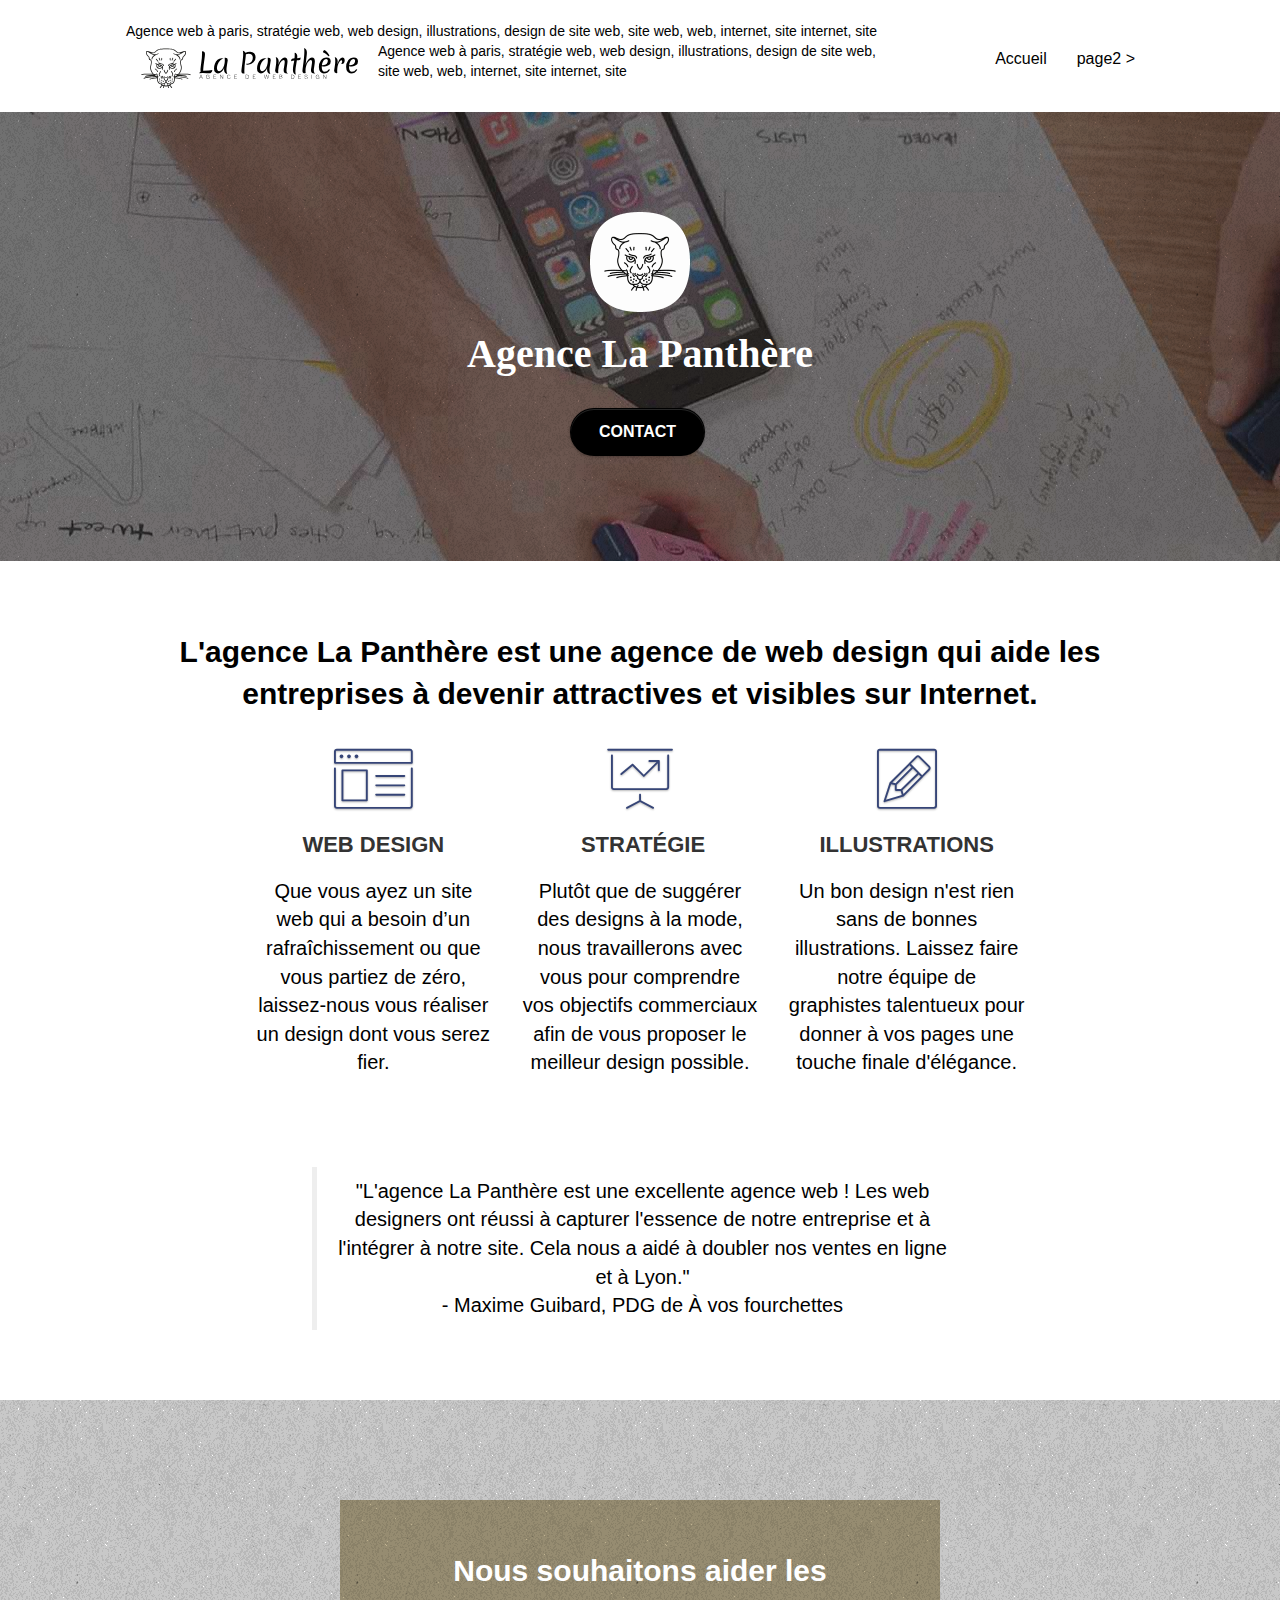
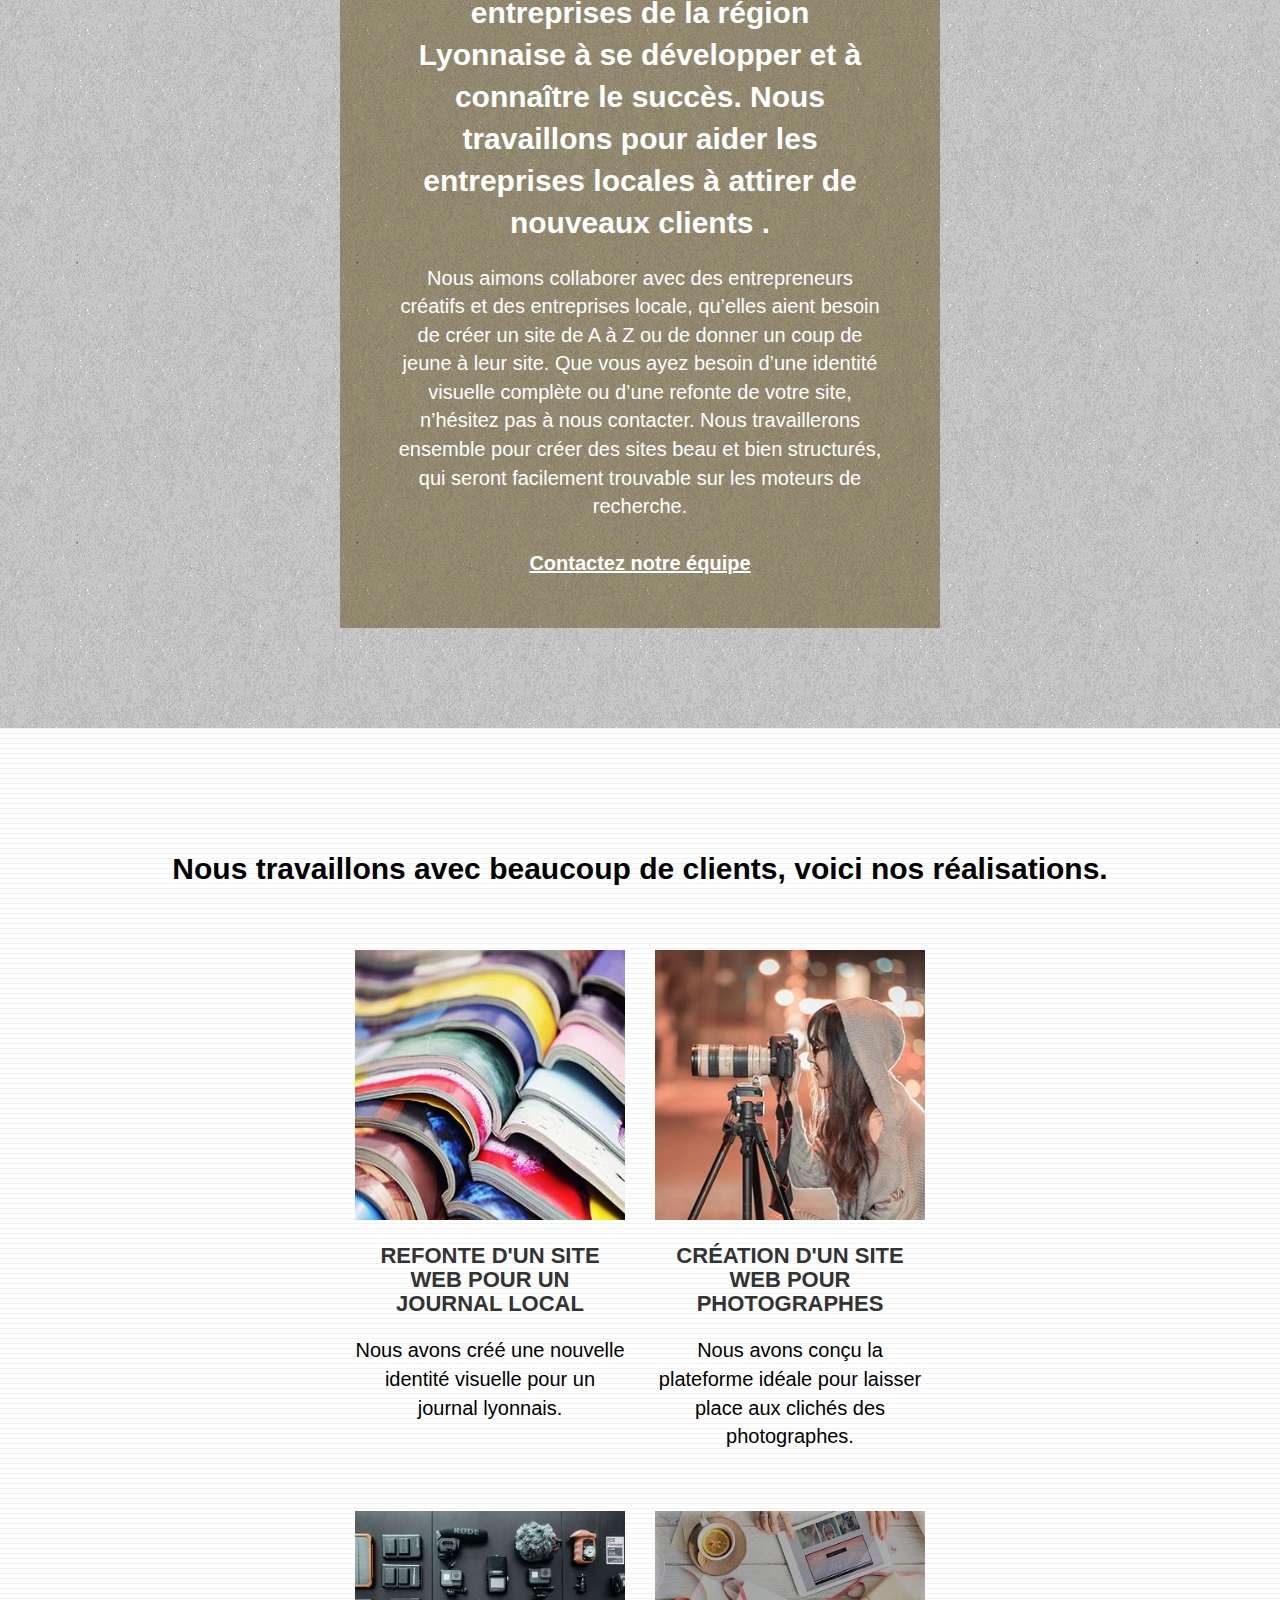
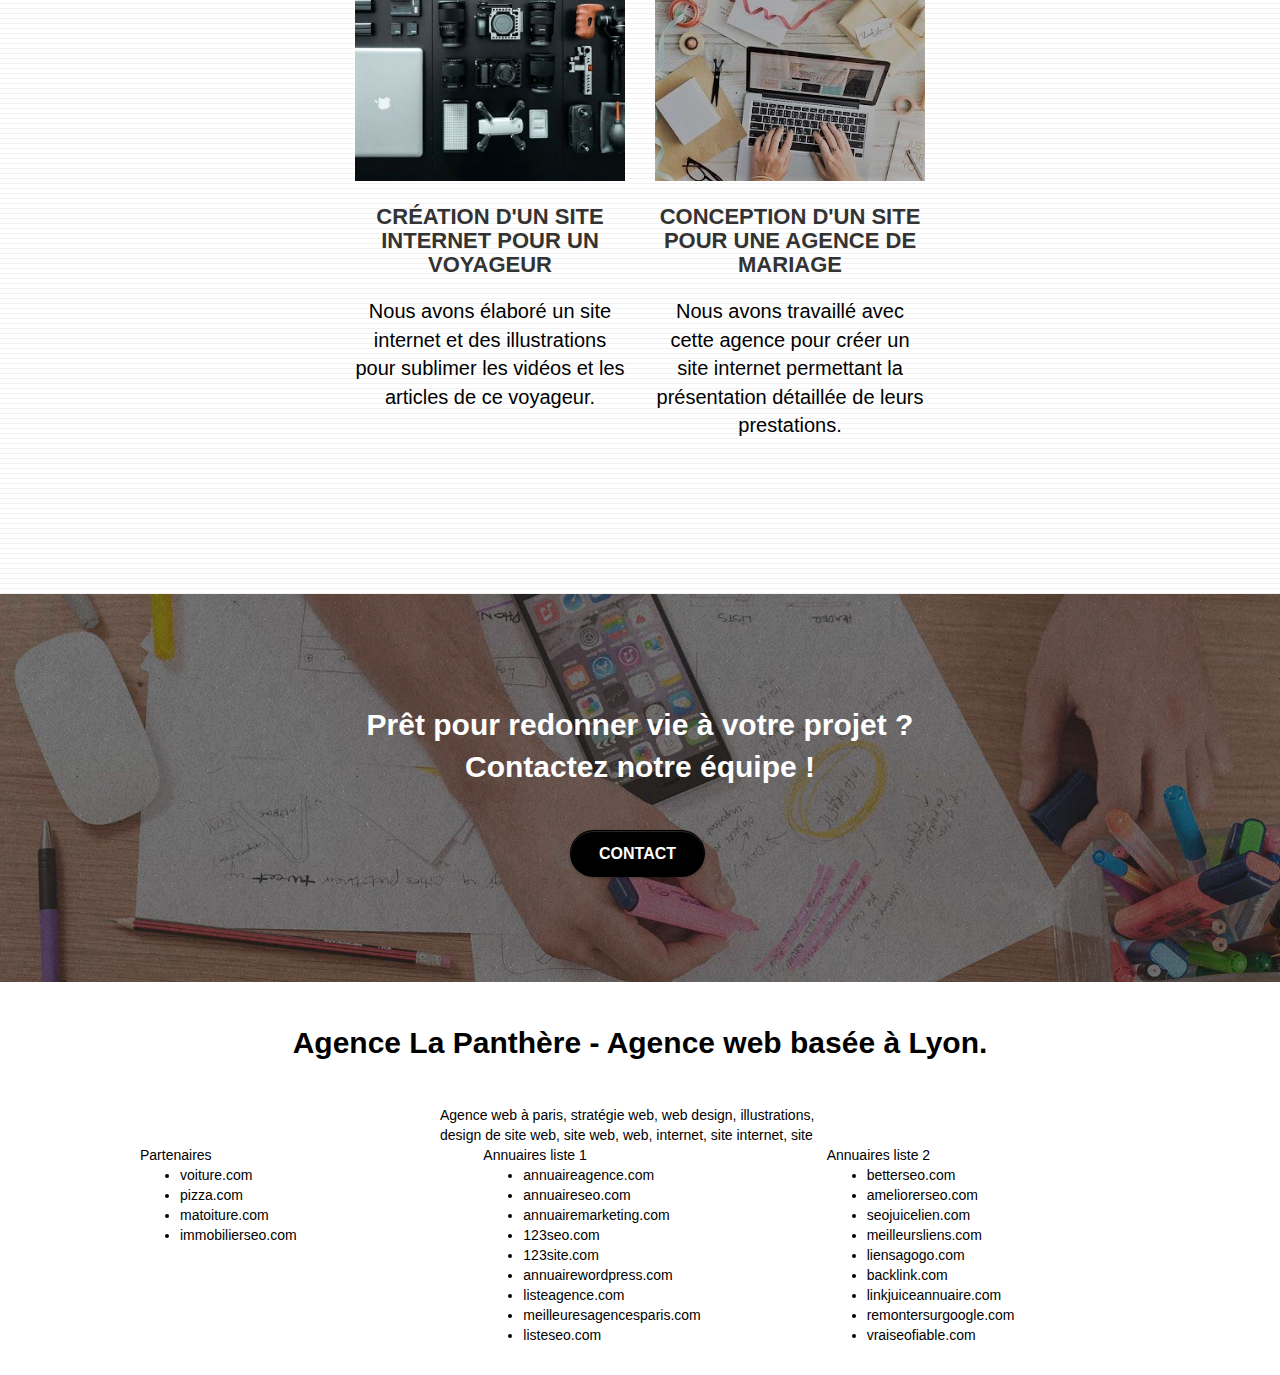
==== index.html @ bc479c97 "Contrast increased." ====
<!doctype html>
<html lang="Default">
<head>
    <meta charset="utf-8">
    <meta name="keywords" content="seo, google, site web, site internet, agence design paris, agence design, agence design,agence design,agence design,agence design,agence design,agence design,agence design,agence design">
    <meta name="description" content="">
    <meta name="viewport" content="width=device-width, initial-scale=1.0, viewport-fit=cover">
    <link rel="shortcut icon" type="image/png" href="favicon.jpg">
    
	<link rel="stylesheet" type="text/css" href="https://cdnjs.cloudflare.com/ajax/libs/twitter-bootstrap/3.3.5/css/bootstrap.min.css">
	<link rel="stylesheet" type="text/css" href="style.css">
	<link rel="stylesheet" type="text/css" href="./css-min/font-awesome-essentials-min.css">
	<link rel="stylesheet" type="text/css" href="./css-min/et-line-essentials-min.css">
    
	<script src="./js-min/jquery-2.1.0-min.js" async></script>
	<script src="https://cdnjs.cloudflare.com/ajax/libs/twitter-bootstrap/3.3.5/js/bootstrap.min.js" async></script>
	<script src="./js-min/blocs-min.js" async></script>
	<script src="./js-min/jquery.touchSwipe-min.js" async></script>
	<script src="./js-min/gmaps-min.js" async></script>

    <title>.</title>

    
<!-- Analytics -->
 
<!-- Analytics END -->
    
</head>
<body>
<!-- Principal conteneur -->
<div class="page-container">
    
<!-- bloc-0 -->
<div class="bloc bgc-white l-bloc " id="bloc-0">
	<div class="container bloc-sm">

		<nav class="navbar row">
			<div class="navbar-header">
				<div class="keywords">Agence web à paris, stratégie web, web design, illustrations, design de site web, site web, web, internet, site internet, site</div>
				<a class="navbar-brand" href="index.html"><img src="img/agence-la-panthere-monochrome.svg" alt="paris web design logo agence web meilleure agence" height="40" /></a>
				<div class="keywords">Agence web à paris, stratégie web, web design, illustrations, design de site web, site web, web, internet, site internet, site</div>
				<button id="nav-toggle" type="button" class="ui-navbar-toggle navbar-toggle" data-toggle="collapse" data-target=".navbar-1">
					<span class="sr-only">Toggle navigation</span><span class="icon-bar"></span><span class="icon-bar"></span><span class="icon-bar"></span>
				</button>
			</div>
			<div class="collapse navbar-collapse navbar-1 special-dropdown-nav">
				<ul class="site-navigation nav navbar-nav">
					<li>
						<a href="index.html">Accueil</a>
					</li>
					<li>
					</li>
					<li>
						<a href="page2.html">page2 &gt;</a>
					</li>
				</ul>
			</div>
		</nav>
	</div>
</div>
<!-- bloc-0 END -->

<!-- bloc-1-presentation -->
<div class="bloc bgc-dark-slate-blue bg-banniere d-bloc bg-t-edge bloc-bg-texture texture-paper b-parallax" id="bloc-1-hero">
	<div class="container bloc-lg">
		<div class="row tight-width-whitespace">
			<div class="col-sm-12">
				<img src="img/logo.png" class="center-block image-resize-mode" width="100" alt="Agence La Panthère, agence web paris, création logo paris" />
				<h1 id="page-title" class="text-center tc-white ">
					Agence La Panthère
				</h1>
				<div class="text-center">
					<a href="page2.html" class="btn btn-lg btn-clean btn-rd cta-hero btn-atomic-tangerine" id="cta-hero">Contact</a>
				</div>
			</div>
		</div>
	</div>
</div>
<!-- bloc-1-presentation END -->

<!-- bloc-2-services -->
<div class="bloc bgc-white l-bloc" id="bloc-2-services">
	<div class="container bloc-md">
		<div class="row">
			<div class="col-sm-12 text-center">
				<h2>L'agence La Panthère est une agence de web design qui aide les entreprises à devenir attractives et visibles sur Internet.</h2>
			</div>
		</div>
		<div class="row voffset-lg med-width-whitespace">
			<div class="col-sm-4">
				<div class="text-center">
					<span class="et-icon-browser sm-shadow icon-dark-slate-blue icons icon-lg"></span>
				</div>
				<h3 class="mg-md text-center">
					Web design
				</h3>
				<p class="text-center ">
					Que vous ayez un site web qui a besoin d&rsquo;un rafraîchissement ou que vous partiez de zéro, laissez-nous vous réaliser un design dont vous serez fier.
				</p>
			</div>
			<div class="col-sm-4">
				<div class="text-center">
					<span class="et-icon-presentation sm-shadow icon-dark-slate-blue icons icon-lg"></span>
				</div>
				<h3 class="mg-md text-center">
					&nbsp;Stratégie
				</h3>
				<p class="text-center ">
					Plutôt que de suggérer des designs à la mode, nous travaillerons avec vous pour comprendre vos objectifs commerciaux afin de vous proposer le meilleur design possible.<br>
				</p>
			</div>
			<div class="col-sm-4">
				<div class="text-center">
					<span class="et-icon-edit sm-shadow icon-dark-slate-blue icons icon-lg"></span>
				</div>
				<h3 class="mg-md text-center">
					Illustrations
				</h3>
				<p class="text-center ">
					Un bon design n'est rien sans de bonnes illustrations. Laissez faire notre équipe de graphistes talentueux pour donner à vos pages une touche finale d'élégance.
				</p>
			</div>
		</div>
		<div class="row voffset-lg voffset">
			<div class="col-xs-12 col-md-8 col-md-offset-2 text-center">
				<blockquote>"L'agence La Panthère est une excellente agence web ! Les web designers ont réussi à capturer l'essence de notre entreprise et à l'intégrer à notre site. Cela nous a aidé à doubler nos ventes en ligne et à Lyon."<br>
					- Maxime Guibard, PDG de À vos fourchettes
					</blockquote>
			</div>
		</div>
	</div>
</div>
<!-- bloc-2-services END -->

<!-- bloc-3-what-i-do -->
<div class="bloc tc-white bgc-atomic-tangerine bg-presentation d-bloc bloc-bg-texture texture-paper b-parallax" id="bloc-3-what-i-do">
	<div class="container bloc-lg">
		<div class="row tight-width-whitespace black-background">
			<div class="col-sm-12">
				<h2 class="mg-md text-center tc-white">
					Nous souhaitons aider les entreprises de la région Lyonnaise à se développer et à connaître le succès. Nous travaillons pour aider les entreprises locales à attirer de nouveaux clients .<br>
				</h2>
				<p class="text-center white">
					Nous aimons collaborer avec des entrepreneurs créatifs et des entreprises locale, qu’elles aient besoin de créer un site de A à Z ou de donner un coup de jeune à leur site. Que vous ayez besoin d’une identité visuelle complète ou d’une refonte de votre site, n’hésitez pas à nous contacter. Nous travaillerons ensemble pour créer des sites beau et bien structurés, qui seront facilement trouvable sur les moteurs de recherche. <br><br><a class="ltc-white bold-link" href="page2.html">Contactez notre équipe</a><br>
				</p>
			</div>
		</div>
	</div>
</div>
<!-- bloc-3-what-i-do END -->

<!-- bloc-4-portfolio -->
<div class="bloc bgc-white bg-lines-h2-bg bg-repeat l-bloc" id="bloc-4-portfolio">
	<div class="container bloc-lg">
		<div class="row">
			<div class="col-sm-12 text-center">
				<h2>Nous travaillons avec beaucoup de clients, voici nos réalisations.</h2>
			</div>
		</div>
		<div class="row tight-width-whitespace portfolio-row">
			<div class="col-sm-6">
				<a href="#" data-lightbox="img/1.jpg" data-gallery-id="gallery-1" data-caption="Refonte d'un site web pour un journal local" data-frame="snapshot-lb"><img src="img/1.jpg" alt="paris web design logo agence web meilleure agence et refonte site web journal" class="img-responsive portfolio-thumb" /></a>
				<h3 class="mg-md text-center">
					Refonte d'un site web pour un journal local
				</h3>
				<p class="text-center">
					Nous avons créé une nouvelle identité visuelle pour un journal lyonnais.
				</p>
			</div>
			<div class="col-sm-6">
				<a href="#" data-lightbox="img/2.jpg" data-gallery-id="gallery-1" data-caption="Création d'un site web pour photographes" data-frame="snapshot-lb"><img src="img/2.jpg" class="img-responsive portfolio-thumb" alt="paris web design logo agence web meilleure agence, Création d'un site web pour photographes" /></a>
				<h3 class="mg-md text-center">
					Création d'un site web pour photographes
				</h3>
				<p class="text-center">
					Nous avons conçu la plateforme idéale pour laisser place aux clichés des photographes.
				</p>
			</div>
		</div>
		<div class="row tight-width-whitespace portfolio-row">
			<div class="col-sm-6">
				<a href="#" data-lightbox="img/3.jpg" data-gallery-id="gallery-1" data-caption="Création d'un site internet pour un voyageur" data-frame="snapshot-lb"><img src="img/3.jpg" class="img-responsive portfolio-thumb" alt="paris web design logo agence web meilleure agence, Création d'un site web pour voyageur"/></a>
				<h3 class="mg-md text-center">
					Création d'un site internet pour un voyageur
				</h3>
				<p class="text-center">
					Nous avons élaboré un site internet et des illustrations pour sublimer les vidéos et les articles de ce voyageur.
				</p>
			</div>
			<div class="col-sm-6">
				<a href="#" data-lightbox="img/4.jpg" data-gallery-id="gallery-1" data-caption="Conception d'un site pour une agence de mariage" data-frame="snapshot-lb"><img src="img/4.jpg" class="img-responsive portfolio-thumb" alt="paris web design logo agence web meilleure agence, Création d'un site web pour agence de mariage" /></a>
				<h3 class="mg-md text-center">
					Conception d'un site pour une agence de mariage
				</h3>
				<p class="text-center">
					Nous avons travaillé avec cette agence pour créer un site internet permettant la présentation détaillée de leurs prestations.
				</p>
			</div>
		</div>
	</div>
</div>
<!-- bloc-4-portfolio END -->

<!-- bloc-5-cta -->
<div class="bloc bgc-dark-slate-blue bg-banniere d-bloc bloc-bg-texture texture-paper" id="bloc-5-cta">
	<div class="container bloc-lg">
		<div class="row">
			<h2 id="bloc-5-title" class="mg-md text-center tc-white">
				Prêt pour redonner vie à votre projet ?<br>Contactez notre équipe !
			</h2>
			<div class="col-sm-12 text-center">
				<a href="page2.html" class="btn btn-atomic-tangerine btn-clean btn-rd btn-lg cta-hero">Contact</a>
			</div>
		</div>
	</div>
</div>
<!-- bloc-5-cta END -->

<!-- Footer - bloc-8 -->
<div class="bloc bgc-atomic-tangerine d-bloc" id="bloc-8">
	<div class="container bloc-sm">
		<div class="row">
			<div class="col-sm-12">
				<h2 id="footer-title" class="text-center">
					Agence La Panthère - Agence web basée à Lyon.<br>
				</h2>
				<div class="row row-no-gutters social">
					<div class="col-sm-3">
						<div class="text-center">
							<a class="social" href="index.html"><span class="fa fa-twitter icon-md"></span></a>
						</div>
					</div>
					<div class="col-sm-3">
						<div class="text-center">
							<a class="social" href="index.html"><span class="fa fa-facebook icon-md"></span></a>
						</div>
					</div>
					<div class="col-sm-3">
						<div class="text-center">
							<a class="social" href="index.html"><span class="fa fa-dribbble icon-md"></span></a>
						</div>
					</div>
					<div class="col-sm-3">
						<div class="text-center">
							<a class="social" href="index.html"><span class="fa fa-instagram icon-md"></span></a>
						</div>
					</div>
					<div class="keywords">Agence web à paris, stratégie web, web design, illustrations, design de site web, site web, web, internet, site internet, site</div>
				</div>
				<div class="row">
					<div class="col-sm-4">
						Partenaires
							<ul>
								<li><a href="voiture.com">voiture.com</a></li>
								<li><a href="pizza.com">pizza.com</a></li>
								<li><a href="matoiture.com">matoiture.com</a></li>
								<li><a href="immobilierseo.com">immobilierseo.com</a></li>
							</ul>		
					</div>
					<div class="col-sm-4">
						Annuaires liste 1
						<ul>
							<li><a href="annuaireagence.com">annuaireagence.com</a></li>
							<li><a href="annuaireseo.com">annuaireseo.com</a></li>
							<li><a href="annuairemarketing.com">annuairemarketing.com</a></li>
							<li><a href="123seoture.com">123seo.com</a></li>
							<li><a href="123site.com">123site.com</a></li>
							<li><a href="annuairewordpress.com">annuairewordpress.com</a></li>
							<li><a href="listeagence.com">listeagence.com</a></li>
							<li><a href="meilleuresagencesparis.com">meilleuresagencesparis.com</a></li>
							<li><a href="listeseo.com">listeseo.com</a></li>
						</ul>
					</div>
					<div class="col-sm-4">
						Annuaires liste 2
						<ul>
							<li><a href="betterseo.com">betterseo.com</a></li>
							<li><a href="ameliorerseo.com">ameliorerseo.com</a></li>
							<li><a href="seojuicelien.com">seojuicelien.com</a></li>
							<li><a href="meilleursliens.com">meilleursliens.com</a></li>
							<li><a href="liensagogo.com">liensagogo.com</a></li>
							<li><a href="backlink.com">backlink.com</a></li>
							<li><a href="linkjuiceannuaire.com">linkjuiceannuaire.com</a></li>
							<li><a href="remontersurgoogle.com">remontersurgoogle.com</a></li>
							<li><a href="vraiseofiable.com">vraiseofiable.com</a></li>
						</ul>
					</div>
				</div>
			</div>
		</div>
	</div>
</div>
<!-- Footer - bloc-8 END -->

</div>
<!-- Principal conteneur END -->
    

</body>
</html>
---- style.css ----
body {
    margin: 0;
    padding: 0;
    background: #FFF;
    overflow-x: hidden;
    -webkit-font-smoothing: antialiased;
    -moz-osx-font-smoothing: grayscale;
}

a,
button {
    transition: all .3s ease-in-out;
    outline: none!important;
}

a:hover {
    text-decoration: none;
    cursor: pointer;
}

blockquote{
    font-size: 20px!important;
    color: black;
}

#bloc-5-title{
    position: relative;
}

#footer-title{
    color: black;
}

#page-loading-blocs-notifaction {
    position: fixed;
    top: 0;
    bottom: 0;
    width: 100%;
    z-index: 100000;
    background: #FFFFFF url("img/pageload-spinner.gif") no-repeat center center;
}

.bloc {
    width: 100%;
    clear: both;
    background: 50% 50% no-repeat;
    padding: 0 50px;
    -webkit-background-size: cover;
    -moz-background-size: cover;
    -o-background-size: cover;
    background-size: cover;
    position: relative;
}

.bloc .container {
    padding-left: 0;
    padding-right: 0;
}

.bloc-lg {
    padding: 100px 50px;
}

.bloc-md {
    padding: 50px;
}

.bloc-sm {
    padding: 20px 50px;
}

.bg-center,
.bg-l-edge,
.bg-r-edge,
.bg-t-edge,
.bg-b-edge,
.bg-tl-edge,
.bg-bl-edge,
.bg-tr-edge,
.bg-br-edge,
.bg-repeat {
    -webkit-background-size: auto!important;
    -moz-background-size: auto!important;
    -o-background-size: auto!important;
    background-size: auto!important;
}

.bg-repeat {
    background: repeat;
}

.bg-t-edge {
    background: top no-repeat;
}

.bloc-bg-texture::before {
    content: "";
    background-size: 2px 2px;
    position: absolute;
    top: 0;
    bottom: 0;
    left: 0;
    right: 0;
}

.texture-paper::before {
    background: url("img/texture-paper.png");
    background-size: 280px 280px;
}

.b-parallax {
    background-attachment: fixed;
}

.d-bloc {
    color: black;
}

.d-bloc button:hover {
    color: rgba(255, 255, 255, .9);
}

.d-bloc .icon-round,
.d-bloc .icon-square,
.d-bloc .icon-rounded,
.d-bloc .icon-semi-rounded-a,
.d-bloc .icon-semi-rounded-b {
    border-color: rgba(255, 255, 255, .9);
}

.d-bloc .divider-h span {
    border-color: rgba(255, 255, 255, .2);
}

.d-bloc .a-btn,
.d-bloc .navbar a,
.d-bloc .navbar-brand,
.d-bloc a .icon-sm,
.d-bloc a .icon-md,
.d-bloc a .icon-lg,
.d-bloc a .icon-xl,
.d-bloc h1 a,
.d-bloc h2 a,
.d-bloc h3 a,
.d-bloc h4 a,
.d-bloc h5 a,
.d-bloc h6 a,
.d-bloc p a {
    color: rgba(255, 255, 255, .6);
}

.d-bloc .a-btn:hover,
.d-bloc .navbar a:hover,
.d-bloc .navbar-brand:hover,
.d-bloc a:hover .icon-sm,
.d-bloc a:hover .icon-md,
.d-bloc a:hover .icon-lg,
.d-bloc a:hover .icon-xl,
.d-bloc h1 a:hover,
.d-bloc h2 a:hover,
.d-bloc h3 a:hover,
.d-bloc h4 a:hover,
.d-bloc h5 a:hover,
.d-bloc h6 a:hover,
.d-bloc p a:hover {
    color: rgba(255, 255, 255, 1);
}

.d-bloc .navbar-toggle .icon-bar {
    background: rgba(255, 255, 255, 1);
}

.d-bloc .btn-wire,
.d-bloc .btn-wire:hover {
    color: rgba(255, 255, 255, 1);
    border-color: rgba(255, 255, 255, 1);
}

.d-bloc .panel {
    color: rgba(0, 0, 0, .5);
}

.d-bloc .panel button:hover {
    color: rgba(0, 0, 0, .7);
}

.d-bloc .panel icon {
    border-color: rgba(0, 0, 0, .7);
}

.d-bloc .panel .divider-h span {
    border-color: rgba(0, 0, 0, .1);
}

.d-bloc .panel .a-btn {
    color: rgba(0, 0, 0, .6);
}

.d-bloc .panel .a-btn:hover {
    color: rgba(0, 0, 0, 1);
}

.d-bloc .panel .btn-wire,
.d-bloc .panel .btn-wire:hover {
    color: rgba(0, 0, 0, .7);
    border-color: rgba(0, 0, 0, .3);
}

.d-bloc .panel,
.l-bloc {
    color: black;
}

.d-bloc .panel button:hover,
.l-bloc button:hover {
    color: rgba(0, 0, 0, .7);
}

.l-bloc .icon-round,
.l-bloc .icon-square,
.l-bloc .icon-rounded,
.l-bloc .icon-semi-rounded-a,
.l-bloc .icon-semi-rounded-b {
    border-color: rgba(0, 0, 0, .7);
}

.d-bloc .panel .divider-h span,
.l-bloc .divider-h span {
    border-color: rgba(0, 0, 0, .1);
}

.d-bloc .panel .a-btn,
.l-bloc .a-btn,
.l-bloc .navbar a,
.l-bloc .navbar-brand,
.l-bloc a .icon-sm,
.l-bloc a .icon-md,
.l-bloc a .icon-lg,
.l-bloc a .icon-xl,
.l-bloc h1 a,
.l-bloc h2 a,
.l-bloc h3 a,
.l-bloc h4 a,
.l-bloc h5 a,
.l-bloc h6 a,
.l-bloc p a {
    color: rgba(0, 0, 0, .6);
}

.d-bloc .panel .a-btn:hover,
.l-bloc .a-btn:hover,
.l-bloc .navbar a:hover,
.l-bloc .navbar-brand:hover,
.l-bloc a:hover .icon-sm,
.l-bloc a:hover .icon-md,
.l-bloc a:hover .icon-lg,
.l-bloc a:hover .icon-xl,
.l-bloc h1 a:hover,
.l-bloc h2 a:hover,
.l-bloc h3 a:hover,
.l-bloc h4 a:hover,
.l-bloc h5 a:hover,
.l-bloc h6 a:hover,
.l-bloc p a:hover {
    color: rgba(0, 0, 0, 1);
}

.l-bloc .navbar-toggle .icon-bar {
    color: rgba(0, 0, 0, .6);
}

.d-bloc .panel .btn-wire,
.d-bloc .panel .btn-wire:hover,
.l-bloc .btn-wire,
.l-bloc .btn-wire:hover {
    color: rgba(0, 0, 0, .7);
    border-color: rgba(0, 0, 0, .3);
}

.voffset {
    margin-top: 30px;
}

.voffset-lg {
    margin-top: 80px;
}

.row-no-gutters {
    margin-right: 0;
    margin-left: 0;
}

.row.row-no-gutters > [class^="col-"],
.row.row-no-gutters > [class*=" col-"] {
    padding-right: 0;
    padding-left: 0;
}

.navbar {
    margin-bottom: 0;
    z-index: 1;
}

.navbar-brand {
    height: auto;
    padding: 3px 15px;
    font-size: 25px;
    font-weight: normal;
    font-weight: 600;
    line-height: 44px;
}

.navbar-brand img {
    max-height: 200px;
    margin: 0 5px 0 0;
    display: inline;
}

.navbar-brand img[src$=svg] {
    min-width: 100px;
}

.nav-center .navbar-brand img {
    margin: 0;
}

.navbar .nav {
    padding-top: 2px;
    margin-right: -16px;
    float: right;
    z-index: 1;
}

.nav > li {
    float: left;
    margin-top: 4px;
    font-size: 16px;
}

.navbar-nav .open .dropdown-menu > li > a {
    text-align: inherit;
}

.nav > li a:hover,
.nav > li a:focus {
    background: transparent;
}

.navbar-toggle {
    margin: 10px 10px 0 0;
    border: 0px;
}

.navbar-toggle:hover {
    background: transparent!important;
}

.navbar-toggle .icon-bar {
    background-color: rgba(0, 0, 0, .5);
    width: 26px;
}

.nav-invert .navbar .nav {
    float: left;
}

.nav-invert .navbar-header,
.nav-invert .navbar-brand {
    float: right;
    position: relative;
    z-index: 2;
}

@media (min-width: 768px) {
    .site-navigation {
        position: absolute;
        top: 50%;
        right: 20px;
        transform: translate(0, -50%);
        -webkit-transform: translateY(-50%);
    }
    .nav > li .dropdown-menu a,
    .nav > li .dropdown-menu a:hover {
        color: #484848;
    }
    .nav-invert .site-navigation {
        left: 0;
        right: 0;
    }
    .nav-center {
        text-align: center;
    }
    .nav-center .navbar-header {
        width: 100%;
    }
    .nav-center .navbar-header,
    .nav-center .navbar-brand,
    .nav-center .nav > li {
        float: none;
        display: inline-block;
    }
    .nav-center .site-navigation {
        position: relative;
        width: 100%;
        right: 0;
        margin-right: 0px;
        margin-top: 20px;
    }
    .nav-center.mini-nav .navbar-toggle {
        float: none;
        margin: 10px auto 0;
    }
}

.nav > li > .dropdown a {
    background: none!important;
    display: block;
    padding: 14px 15px;
}

nav .caret {
    margin: 0 5px;
}

.dropdown-menu .dropdown-menu {
    top: -8px;
    left: 100%;
}

.dropdown-menu .dropmenu-flow-right {
    top: 100%;
    left: 0;
    margin-left: -1px;
    border-top-left-radius: 0;
    border-top-right-radius: 0;
}

.dropdown-menu .dropdown span {
    border: 4px solid black;
    border-top-color: transparent;
    border-right-color: transparent;
    border-bottom-color: transparent;
    margin: 6px -5px 0 0!important;
    float: right;
}

.mg-md {
    margin-top: 10px;
    margin-bottom: 20px;
}

.mg-lg {
    margin-top: 10px;
    margin-bottom: 40px;
}

.btn {
    margin: 0 5px 5px 0;
}

.btn.pull-right {
    margin: 0 0 5px 5px;
}

.btn-d,
.btn-d:hover,
.btn-d:focus {
    color: #FFF;
    background: rgba(0, 0, 0, .3);
}

button {
    outline: none!important;
}

.btn-rd {
    border-radius: 40px;
}

.btn-clean {
    border: 1px solid rgba(0, 0, 0, .08);
    border-bottom-color: rgba(0, 0, 0, .1);
    text-shadow: 0 1px 0 rgba(0, 0, 1, .1);
    box-shadow: 0 1px 3px rgba(0, 0, 1, .25), inset 0 1px 0 0 rgba(255, 255, 255, .15);
}

.icon-md {
    font-size: 30px!important;
}

.icon-lg {
    font-size: 60px!important;
}

.sm-shadow {
    text-shadow: 0 1px 2px rgba(0, 0, 0, .3);
}

.panel-sq,
.panel-sq .panel-heading,
.panel-sq .panel-footer {
    border-radius: 0;
}

.panel-rd {
    border-radius: 30px;
}

.panel-rd .panel-heading {
    border-radius: 29px 29px 0 0;
}

.panel-rd .panel-footer {
    border-radius: 0 0 29px 29px;
}

.form-control {
    border-color: rgba(0, 0, 0, .1);
    box-shadow: none;
}

.scrollToTop {
    width: 40px;
    height: 40px;
    position: fixed;
    bottom: 20px;
    right: 20px;
    opacity: 0;
    z-index: 500;
    transition: all .3s ease-in-out;
}

.scrollToTop span {
    margin-top: 6px;
}

.showScrollTop {
    font-size: 14px;
    opacity: 1;
}

a[data-lightbox] {
    position: relative;
    display: block;
    text-align: center;
}

a[data-lightbox]:hover::before {
    content: "+";
    font-family: "HelveticaNeue-Light", "Helvetica Neue Light", "Helvetica Neue", Helvetica, Arial;
    font-size: 32px;
    width: 50px;
    height: 50px;
    margin-left: -25px;
    border-radius: 50%;
    background: rgba(0, 0, 0, .6);
    color: #FFF;
    font-weight: 100;
    z-index: 1;
    position: absolute;
    top: 50%;
    transform: translateY(-50%);
    -webkit-transform: translateY(-50%);
}

a[data-lightbox]:hover img {
    opacity: 0.6;
    -webkit-animation-fill-mode: none;
    animation-fill-mode: none;
}

#lightbox-modal {
    display: flex;
    align-items: center;
}

#lightbox-modal .modal-dialog {
    width: 90%;
    max-width: 900px;
    margin: 0 auto 0;
}

#lightbox-modal .modal-dialog img {
    max-height: 90vh;
    margin: 0 auto;
}

.lightbox-caption {
    padding: 20px;
    color: #FFF;
    background: rgba(0, 0, 0, .5);
    position: absolute;
    left: 15px;
    right: 15px;
    bottom: 5px;
}

.close-lightbox {
    color: #FFF;
    font-size: 30px;
    position: absolute;
    top: 20px;
    right: 20px;
    z-index: 20;
    background: rgba(0, 0, 0, .5);
    border: none;
    line-height: 30px;
    padding: 0 9px 5px;
    opacity: 0.3;
}

.close-lightbox:hover,
.next-lightbox:hover,
.prev-lightbox:hover {
    opacity: 1.0;
    color: #FFF;
}

.next-lightbox,
.prev-lightbox {
    font-size: 20px;
    color: rgba(255, 255, 255, .9);
    background: rgba(0, 0, 0, .5);
    transition: all .2s ease-in-out;
    position: absolute;
    top: 45%;
    z-index: 1;
    opacity: 0.4;
}

.next-lightbox {
    padding: 6px 8px 1px 13px;
    right: 25px;
}

.prev-lightbox {
    padding: 6px 13px 1px 10px;
    left: 25px;
}

.snapshot-lb .modal-body {
    padding-bottom: 45px;
}

.snapshot-lb .lightbox-caption {
    padding: 0;
    color: rgba(0, 0, 0, .5);
    background: none;
}


h2,
h3,
h4,
h5,
h6,
p,
label,
.btn,
a {
    font-family: "helvetica";
    font-weight: 400;
    color: black!important;
}

.container {
    max-width: 1000px;
}

.hero-bloc-text-sub {
    font-size: 36px;
}

.statement-bloc-text {
    line-height: 26px;
    font-style: italic;
    font-size: 20px;
    text-align: center;
    font-weight: lighter;
    max-width: 520px;
    margin: auto auto auto auto;
}

p {
    font-size: 20px;
}

.tight-width-whitespace {
    max-width: 600px;
    margin: auto auto auto auto;
}

#page-title {
    font-size: 40px!important;
    font-family: "Open Sans";
    font-weight: bold!important;
}

.cta-hero {
    margin-top: 22px;
    color: #FFFFFF!important;
    text-transform: uppercase;
    padding: 12px 28px 12px 28px;
    font-size: 16px;
    font-weight: 700;
}

.social {
    max-width: 400px;
    margin: auto auto auto auto;
}

h2 {
    font-size: 30px;
    line-height: 1.4em;
    font-weight: bold;
}

h3 {
    font-size: 22px;
    text-transform: uppercase;
    font-weight: 700;
    color: #333333!important;
}

.med-width-whitespace {
    max-width: 800px;
    margin: auto auto auto auto;
    box-shadow: 0px 0px 0px #000000;
}

h1 {
    color: black!important;
}

h4 {
    color: #333333!important;
}

.icons {
    margin-bottom: 14px;
    margin-top: 24px;
}

.white {
    color: #FFFFFF!important;
}

.portfolio-thumb {
    margin-bottom: 24px;
}

.portfolio-row {
    margin-bottom: 44px;
    margin-top: 50px;
}

.avatar {
    box-shadow: 0px 4px 9px rgba(0, 0, 0, 0.3);
}

.black-background {
    background-color: rgba(165, 147, 99, 0.7);
    padding: 40px 40px 40px 40px;
}

.bold-link {
    font-weight: 900;
    text-decoration: underline!important;
}

.bgc-white {
    background-color: #FFFFFF;
}

.bgc-dark-slate-blue {
    background-color: #364577;
}

.bgc-atomic-tangerine {
    background-color: white;
}

.tc-white {
    color: white!important;
}

.btn-atomic-tangerine {
    background: black;
    color: #FFFFFF!important;
}

.btn-atomic-tangerine:hover {
    background: red!important;
    color: #FFFFFF!important;
}

.ltc-white {
    color: #FFFFFF!important;
}

.ltc-white:hover {
    color: #cccccc!important;
}

.ltc-atomic-tangerine {
    color: white!important;
}

.ltc-atomic-tangerine:hover {
    color: white!important;
}

.icon-dark-slate-blue {
    color: #364577!important;
    border-color: #364577!important;
}

.bg-dots-bg {
    background-image: url("img/dots-bg.png");
}

.bg-lines-h2-bg {
    background-image: url("img/lines-h2-bg.png");
}

.bg-banniere {
    background-image: url("img/agence-la-panthere.jpg");
}

.bg-presentation {
    background-image: url("img/image-de-presentation.jpg");
}

@media (max-width: 1024px) {
    .bloc {
        padding-left: 20px;
        padding-right: 20px;
    }
    .bloc.full-width-bloc,
    .bloc-tile-2.full-width-bloc .container,
    .bloc-tile-3.full-width-bloc .container,
    .bloc-tile-4.full-width-bloc .container {
        padding-left: 0;
        padding-right: 0;
    }
}

@media (max-width: 992px) and (min-width: 768px) {
    .navbar .nav {
        max-width: 80%
    }
    .nav-center.navbar .nav {
        max-width: 100%
    }
}

@media only screen and (min-device-width: 768px) and (max-device-width: 1024px) and (orientation: landscape) {
    .b-parallax {
        background-attachment: scroll;
    }
}

@media only screen and (min-device-width: 1024px) and (max-device-width: 1366px) and (-webkit-min-device-pixel-ratio: 1.5) {
    .b-parallax {
        background-attachment: scroll;
    }
}

@media (max-width: 991px) {
    .container {
        width: 100%;
    }
    .b-parallax {
        background-attachment: scroll;
    }
    .page-container,
    #hero-bloc {
        overflow-x: hidden;
        position: relative;
    }
    .bloc {
        padding-left: constant(safe-area-inset-left);
        padding-right: constant(safe-area-inset-right);
    }
    .bloc-group,
    .bloc-group .bloc {
        display: block;
        width: 100%;
    }
    .bloc-fill-screen .fill-bloc-top-edge,
    .bloc-fill-screen .fill-bloc-bottom-edge {
        padding: 0 20px;
        padding-left: constant(safe-area-inset-left);
        padding-right: constant(safe-area-inset-right);
    }
}

@media (max-width: 767px) {
    .page-container {
        overflow-x: hidden;
        position: relative;
    }
    h1,
    h2,
    h3,
    h4,
    h5,
    h6,
    p,
    #disqus_thread {
        padding-left: 10px!important;
        padding-right: 10px!important;
    }
    .b-parallax {
        background-attachment: scroll;
    }
    .navbar .nav {
        padding-top: 0;
        border-top: 1px solid rgba(0, 0, 0, .2);
        float: none!important;
    }
    .navbar.row {
        margin-left: 0;
        margin-right: 0;
    }
    .site-navigation {
        position: inherit;
        transform: none;
        -webkit-transform: none;
        -ms-transform: none;
    }
    .nav > li {
        margin-top: 0;
        border-bottom: 1px solid rgba(0, 0, 0, .1);
        background: rgba(0, 0, 0, .05);
        text-align: left;
        padding-left: 15px;
        width: 100%;
    }
    .nav > li:hover {
        background: rgba(0, 0, 0, .08);
    }
    .dropdown .dropdown a .caret {
        float: none;
        margin: 5px 0 0 10px!important;
        border: 4px solid black;
        border-bottom-color: transparent;
        border-right-color: transparent;
        border-left-color: transparent;
    }
    #hero-bloc .navbar .nav {
        background: rgba(0, 0, 0, .8);
    }
    #hero-bloc .navbar .nav a {
        color: rgba(255, 255, 255, .6);
    }
    .hero {
        padding: 50px 0;
    }
    .hero-nav {
        left: -1px;
        right: -1px;
    }
    .navbar-collapse {
        padding: 0;
        overflow-x: hidden;
        -webkit-box-shadow: none;
        box-shadow: none;
    }
    .navbar-brand img {
        max-height: 40px;
        width: auto;
    }
    .nav-invert .navbar-header {
        float: none;
        width: 100%;
    }
    .nav-invert .navbar-toggle {
        float: left;
        margin-left: 10px;
    }
    .bloc {
        padding-left: 0;
        padding-right: 0;
    }
    .bloc-xxl,
    .bloc-xl,
    .bloc-lg {
        padding: 40px 0;
    }
    .bloc-sm,
    .bloc-md {
        padding-left: 0;
        padding-right: 0;
    }
    .bloc-tile-2 .container,
    .bloc-tile-3 .container,
    .bloc-tile-4 .container,
    .bloc-fill-screen .fill-bloc-top-edge,
    .bloc-fill-screen .fill-bloc-bottom-edge {
        padding-left: 0;
        padding-right: 0;
    }
    .a-block {
        padding: 0 10px;
    }
    .btn-dwn {
        display: none;
    }
    .voffset {
        margin-top: 5px;
    }
    .voffset-md {
        margin-top: 20px;
    }
    .voffset-lg {
        margin-top: 30px;
    }
    form {
        padding: 5px;
    }
    .close-lightbox {
        display: inline-block;
    }
    .blocsapp-device-iphone5 {
        background-size: 216px 425px;
        padding-top: 60px;
        width: 216px;
        height: 425px;
    }
    .blocsapp-device-iphone5 img {
        width: 180px;
        height: 320px;
    }
}

@media (max-width: 400px) {
    .bloc {
        padding-left: 0;
        padding-right: 0;
    }
}

@media (max-width: 767px) {
    .bloc-mob-center-text {
        text-align: center;
    }
}
---- css-min/et-line-essentials-min.css ----
@font-face{font-family:et-line;src:url("../fonts/et-line.eot");src:url("../fonts/et-line.eot?#iefix") format('embedded-opentype'),url(../fonts/et-line.woff) format('woff'),url(../fonts/et-line.ttf) format('truetype'),url(../fonts/et-line.svg#et-line) format('svg');font-weight:400;font-style:normal}.et-icon-adjustments,.et-icon-alarmclock,.et-icon-anchor,.et-icon-aperture,.et-icon-attachment,.et-icon-bargraph,.et-icon-basket,.et-icon-beaker,.et-icon-bike,.et-icon-book-open,.et-icon-briefcase,.et-icon-browser,.et-icon-calendar,.et-icon-camera,.et-icon-caution,.et-icon-chat,.et-icon-circle-compass,.et-icon-clipboard,.et-icon-clock,.et-icon-cloud,.et-icon-compass,.et-icon-desktop,.et-icon-dial,.et-icon-document,.et-icon-documents,.et-icon-download,.et-icon-dribbble,.et-icon-edit,.et-icon-envelope,.et-icon-expand,.et-icon-facebook,.et-icon-flag,.et-icon-focus,.et-icon-gears,.et-icon-genius,.et-icon-gift,.et-icon-global,.et-icon-globe,.et-icon-googleplus,.et-icon-grid,.et-icon-happy,.et-icon-hazardous,.et-icon-heart,.et-icon-hotairballoon,.et-icon-hourglass,.et-icon-key,.et-icon-laptop,.et-icon-layers,.et-icon-lifesaver,.et-icon-lightbulb,.et-icon-linegraph,.et-icon-linkedin,.et-icon-lock,.et-icon-magnifying-glass,.et-icon-map,.et-icon-map-pin,.et-icon-megaphone,.et-icon-mic,.et-icon-mobile,.et-icon-newspaper,.et-icon-notebook,.et-icon-paintbrush,.et-icon-paperclip,.et-icon-pencil,.et-icon-phone,.et-icon-picture,.et-icon-pictures,.et-icon-piechart,.et-icon-presentation,.et-icon-pricetags,.et-icon-printer,.et-icon-profile-female,.et-icon-profile-male,.et-icon-puzzle,.et-icon-quote,.et-icon-recycle,.et-icon-refresh,.et-icon-ribbon,.et-icon-rss,.et-icon-sad,.et-icon-scissors,.et-icon-scope,.et-icon-search,.et-icon-shield,.et-icon-speedometer,.et-icon-strategy,.et-icon-streetsign,.et-icon-tablet,.et-icon-target,.et-icon-telescope,.et-icon-toolbox,.et-icon-tools,.et-icon-tools-2,.et-icon-trophy,.et-icon-tumblr,.et-icon-twitter,.et-icon-upload,.et-icon-video,.et-icon-wallet,.et-icon-wine{font-family:et-line;speak:none;font-style:normal;font-weight:400;font-variant:normal;text-transform:none;line-height:1;-webkit-font-smoothing:antialiased;-moz-osx-font-smoothing:grayscale;display:inline-block}.et-icon-browser:before{content:"\e00c"}.et-icon-presentation:before{content:"\e00e"}.et-icon-edit:before{content:"\e01c"}
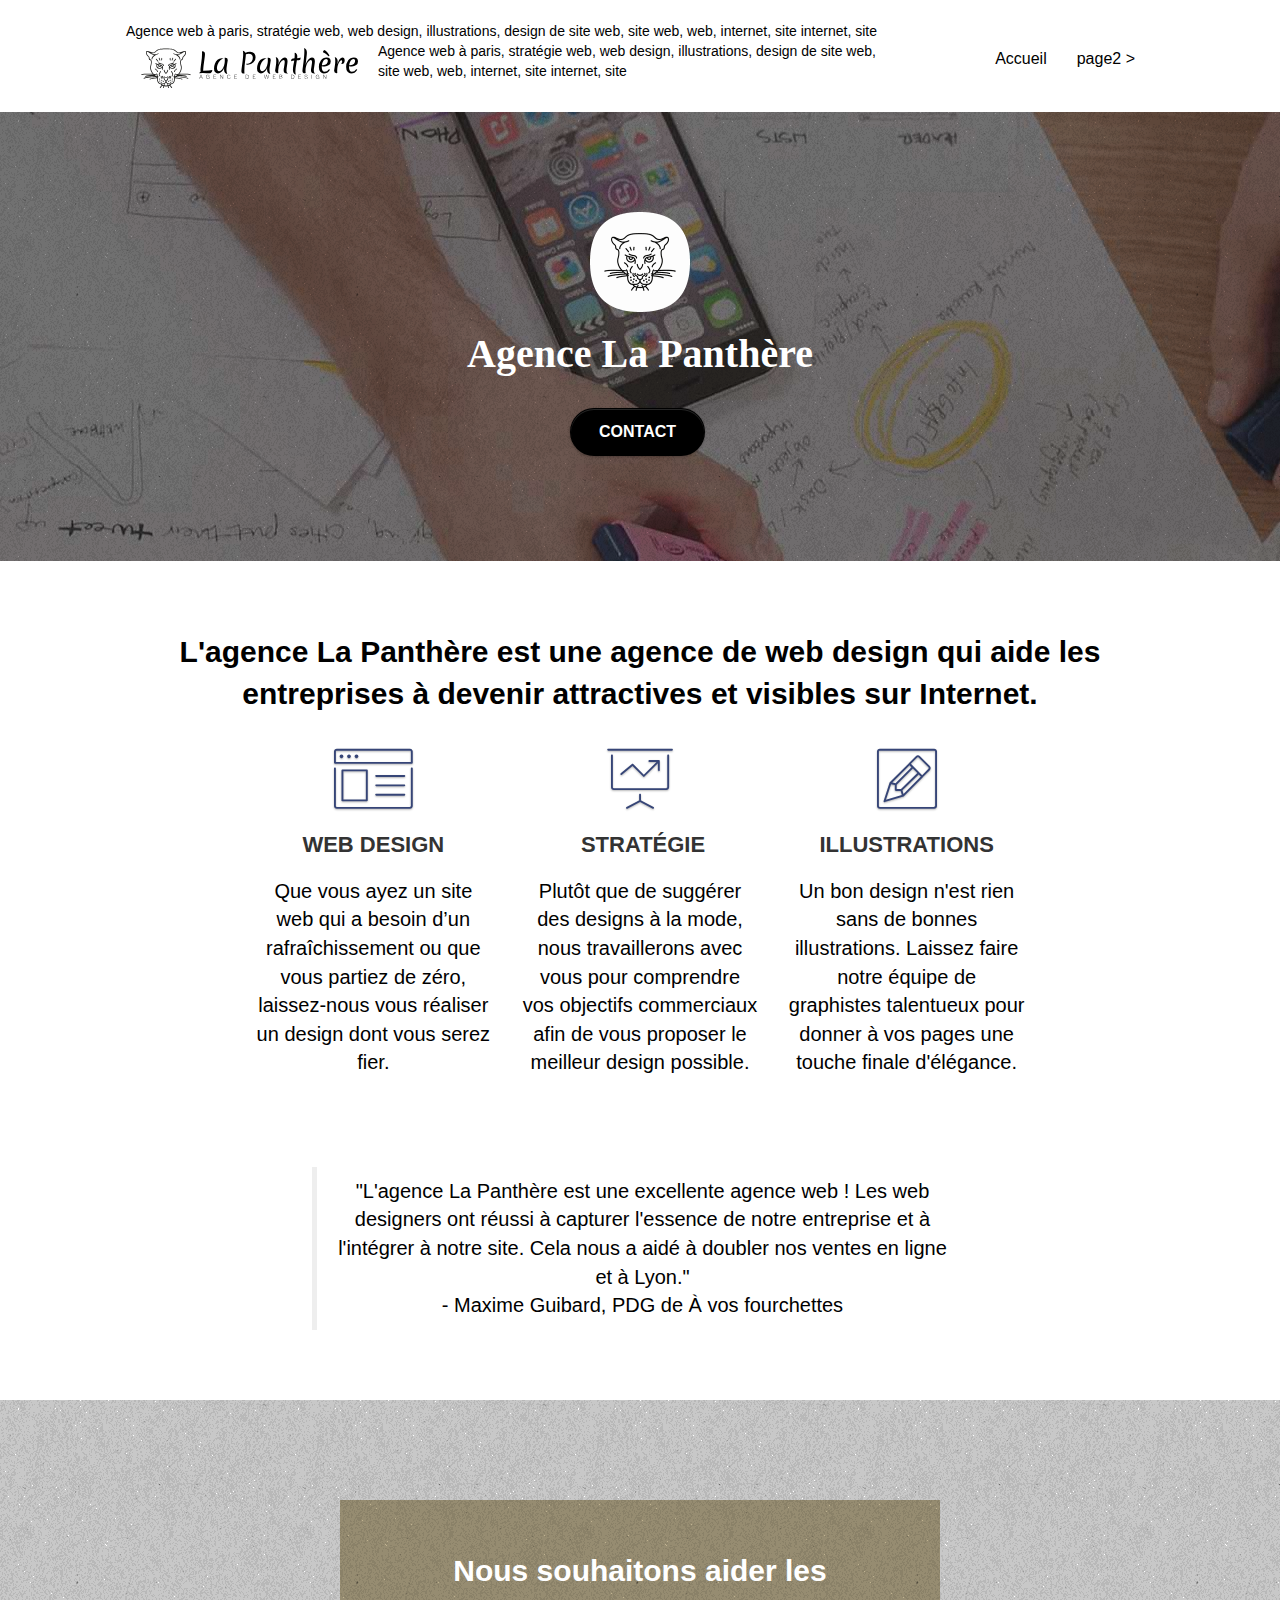
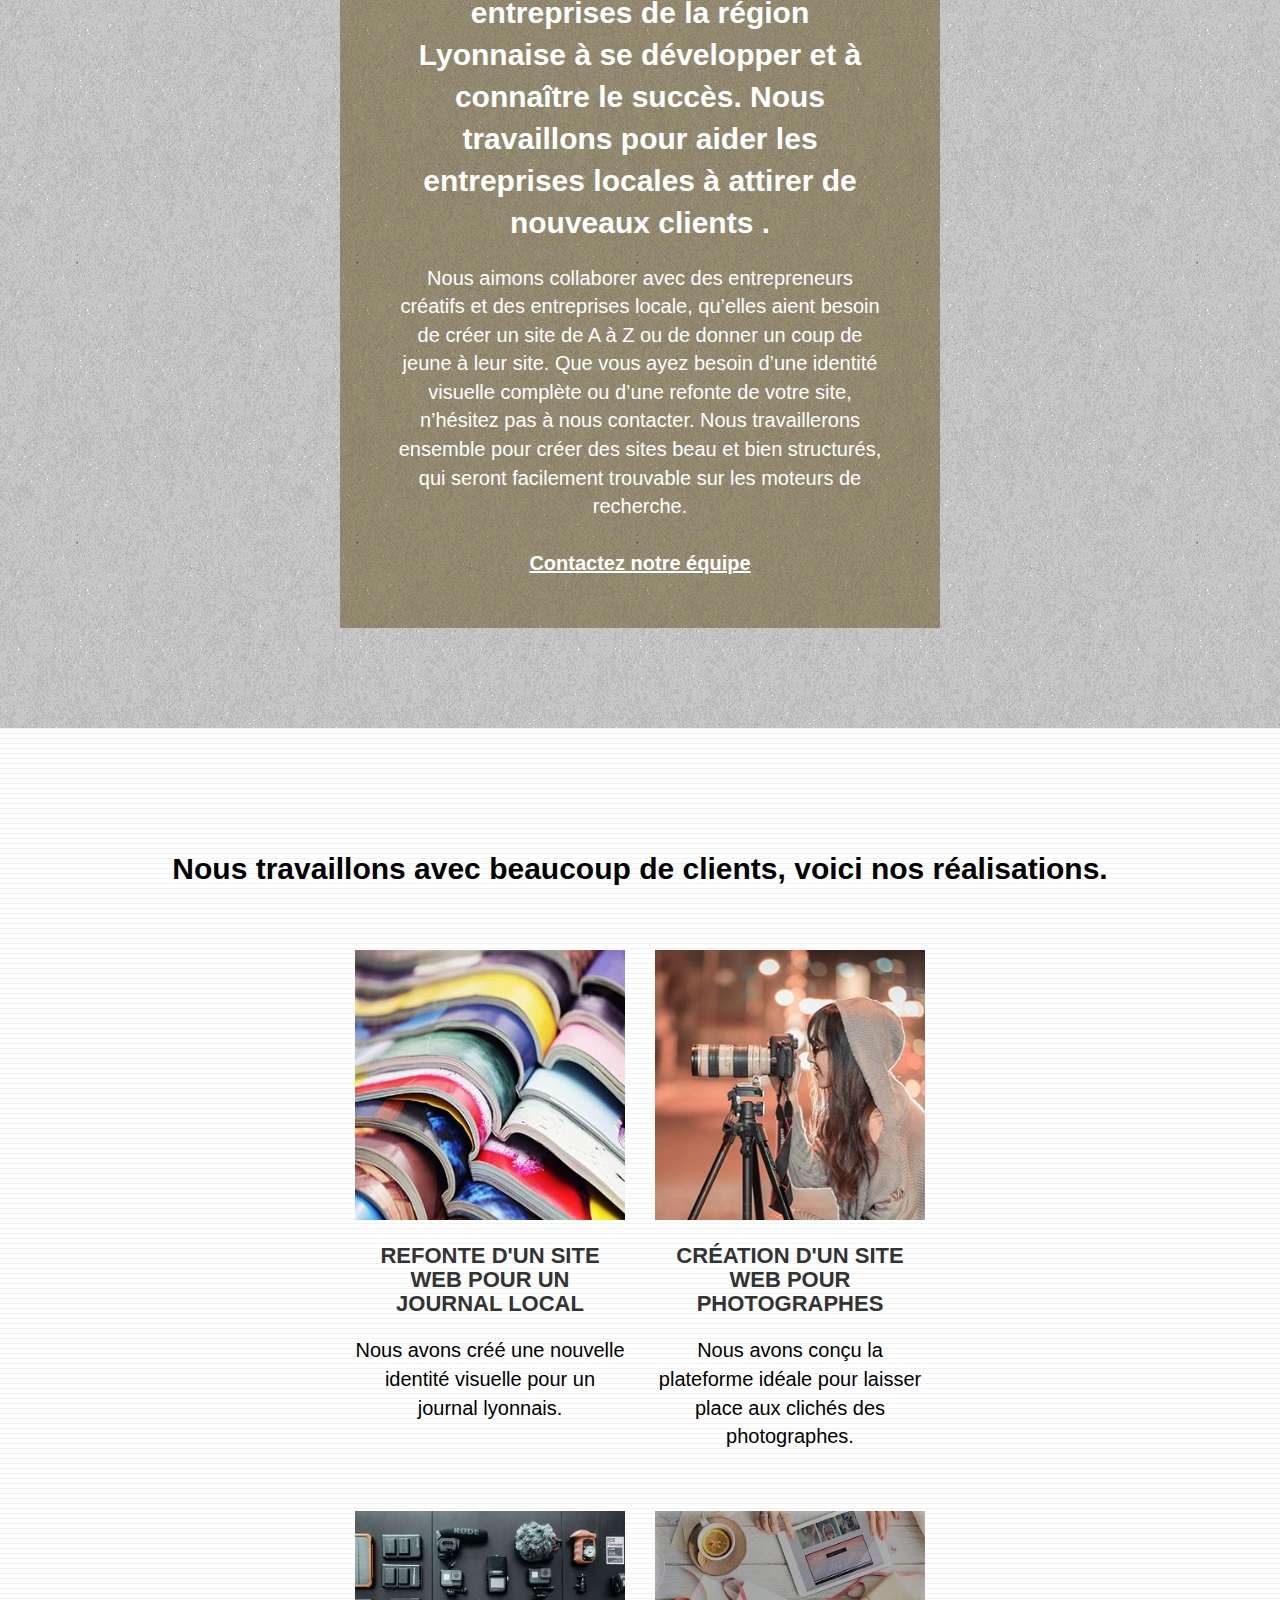
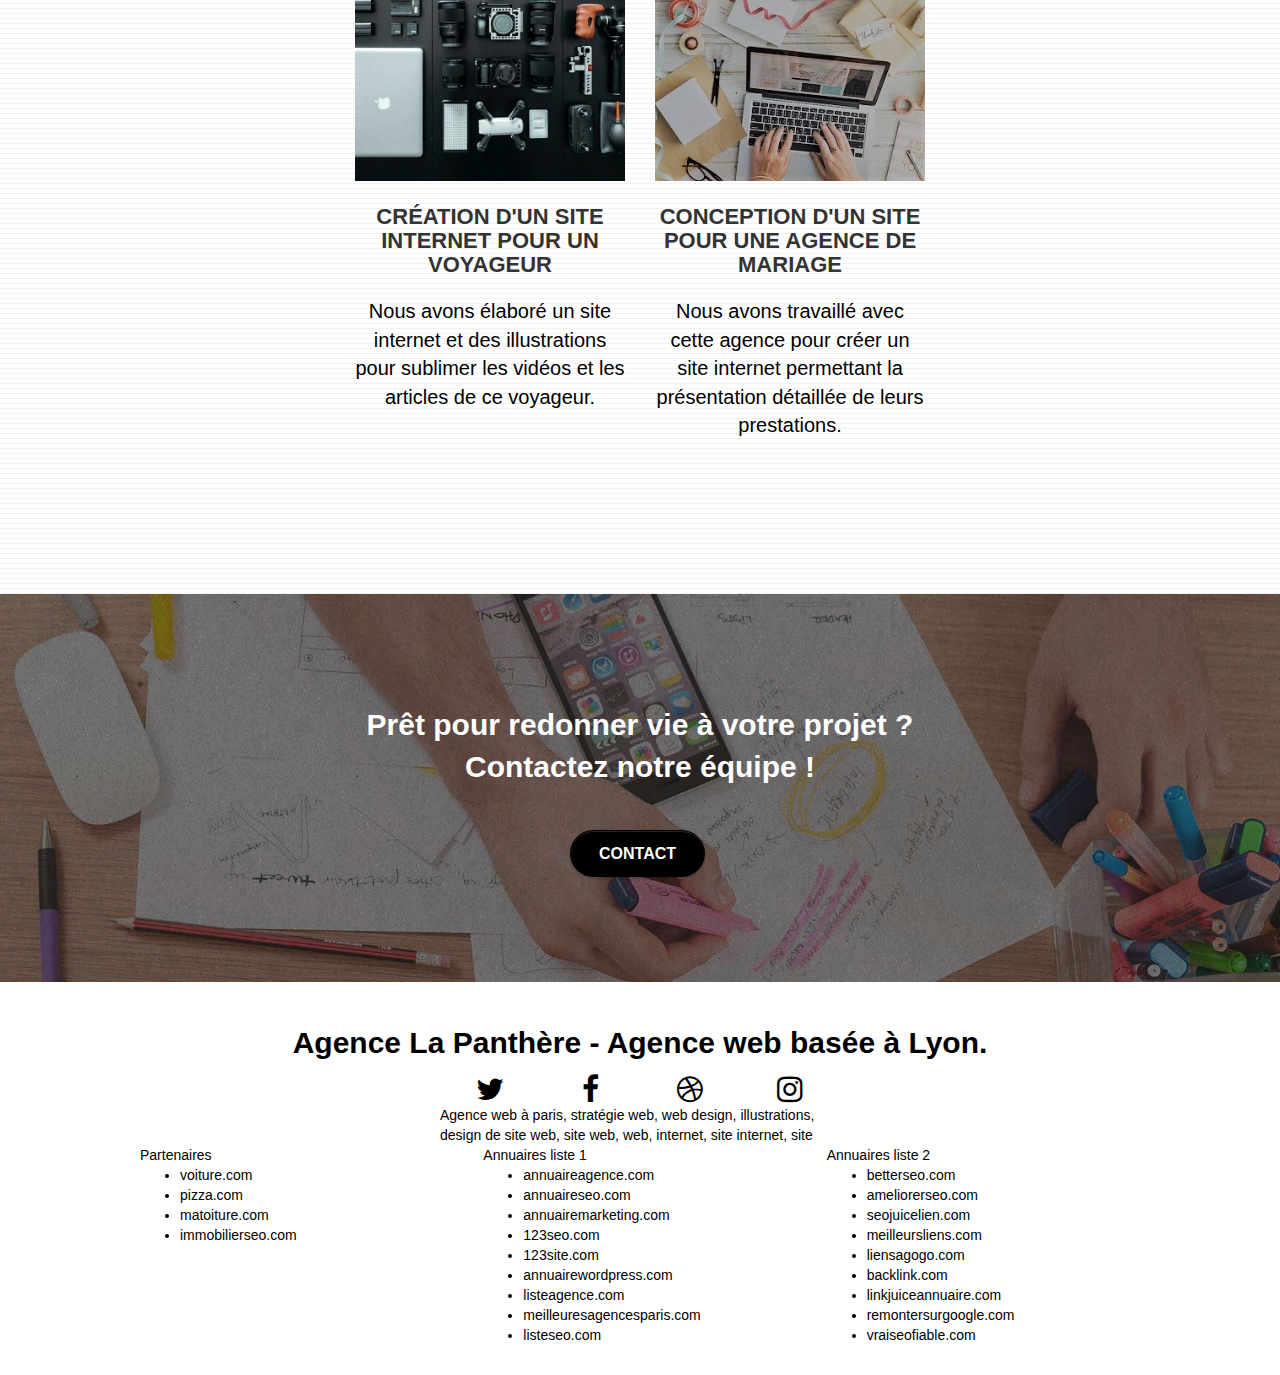
==== commit fec7694e: "Meta description and page titles added using keywords from research." ====
--- a/index.html
+++ b/index.html
@@ -1,14 +1,14 @@
 <!doctype html>
-<html lang="Default">
+<html lang="fr">
 <head>
     <meta charset="utf-8">
     <meta name="keywords" content="seo, google, site web, site internet, agence design paris, agence design, agence design,agence design,agence design,agence design,agence design,agence design,agence design,agence design">
-    <meta name="description" content="">
+    <meta name="description" content="Si vous cherchez un UX designer pour la création d'un site web, ou un webdesigner pour améliorer le référencement de votre site, l'agence de web design La Panthère est à votre service.">
     <meta name="viewport" content="width=device-width, initial-scale=1.0, viewport-fit=cover">
     <link rel="shortcut icon" type="image/png" href="favicon.jpg">
     
 	<link rel="stylesheet" type="text/css" href="https://cdnjs.cloudflare.com/ajax/libs/twitter-bootstrap/3.3.5/css/bootstrap.min.css">
-	<link rel="stylesheet" type="text/css" href="style.css">
+	<link rel="stylesheet" type="text/css" href="style-min.css">
 	<link rel="stylesheet" type="text/css" href="./css-min/font-awesome-essentials-min.css">
 	<link rel="stylesheet" type="text/css" href="./css-min/et-line-essentials-min.css">
     
@@ -18,7 +18,7 @@
 	<script src="./js-min/jquery.touchSwipe-min.js" async></script>
 	<script src="./js-min/gmaps-min.js" async></script>
 
-    <title>.</title>
+    <title>Agence de web design La Panthère - Lyon</title>
 
     
 <!-- Analytics -->
--- a/style-min.css
+++ b/style-min.css
@@ -0,0 +1,13 @@
+body{margin:0;padding:0;background:#fff;overflow-x:hidden;-webkit-font-smoothing:antialiased;-moz-osx-font-smoothing:grayscale}a,button{transition:all .3s ease-in-out;outline:none!important}a:hover{text-decoration:none;cursor:pointer}blockquote{font-size:20px!important;color:#000}#bloc-5-title{position:relative}#footer-title{color:#000}#page-loading-blocs-notifaction{position:fixed;top:0;bottom:0;width:100%;z-index:100000;background:#fff url("img/pageload-spinner.gif") no-repeat center center}.bloc{width:100%;clear:both;background:50% 50% no-repeat;padding:0 50px;-webkit-background-size:cover;-moz-background-size:cover;-o-background-size:cover;background-size:cover;position:relative}.bloc .container{padding-left:0;padding-right:0}.bloc-lg{padding:100px 50px}.bloc-md{padding:50px}.bloc-sm{padding:20px 50px}.bg-center,.bg-l-edge,.bg-r-edge,.bg-t-edge,.bg-b-edge,.bg-tl-edge,.bg-bl-edge,.bg-tr-edge,.bg-br-edge,.bg-repeat{-webkit-background-size:auto!important;-moz-background-size:auto!important;-o-background-size:auto!important;background-size:auto!important}
+.bg-repeat{background:repeat}.bg-t-edge{background:top no-repeat}.bloc-bg-texture:before{content:"";background-size:2px 2px;position:absolute;top:0;bottom:0;left:0;right:0}.texture-paper:before{background:url("img/texture-paper.png");background-size:280px 280px}.b-parallax{background-attachment:fixed}.d-bloc{color:#000}.d-bloc button:hover{color:rgba(255,255,255,.9)}.d-bloc .icon-round,.d-bloc .icon-square,.d-bloc .icon-rounded,.d-bloc .icon-semi-rounded-a,.d-bloc .icon-semi-rounded-b{border-color:rgba(255,255,255,.9)}.d-bloc .divider-h span{border-color:rgba(255,255,255,.2)}.d-bloc .a-btn,.d-bloc .navbar a,.d-bloc .navbar-brand,.d-bloc a .icon-sm,.d-bloc a .icon-md,.d-bloc a .icon-lg,.d-bloc a .icon-xl,.d-bloc h1 a,.d-bloc h2 a,.d-bloc h3 a,.d-bloc h4 a,.d-bloc h5 a,.d-bloc h6 a,.d-bloc p a{color:#000}.d-bloc .a-btn:hover,.d-bloc .navbar a:hover,.d-bloc .navbar-brand:hover,.d-bloc a:hover .icon-sm,.d-bloc a:hover .icon-md,.d-bloc a:hover .icon-lg,.d-bloc a:hover .icon-xl,.d-bloc h1 a:hover,.d-bloc h2 a:hover,.d-bloc h3 a:hover,.d-bloc h4 a:hover,.d-bloc h5 a:hover,.d-bloc h6 a:hover,.d-bloc p a:hover{color:red}
+.d-bloc .navbar-toggle .icon-bar{background:red}.d-bloc .btn-wire,.d-bloc .btn-wire:hover{color:red;border-color:rgba(255,255,255,1)}.d-bloc .panel{color:rgba(0,0,0,.5)}.d-bloc .panel button:hover{color:rgba(0,0,0,.7)}.d-bloc .panel icon{border-color:rgba(0,0,0,.7)}.d-bloc .panel .divider-h span{border-color:rgba(0,0,0,.1)}.d-bloc .panel .a-btn{color:rgba(0,0,0,.6)}.d-bloc .panel .a-btn:hover{color:rgba(0,0,0,1)}.d-bloc .panel .btn-wire,.d-bloc .panel .btn-wire:hover{color:rgba(0,0,0,.7);border-color:rgba(0,0,0,.3)}.d-bloc .panel,.l-bloc{color:#000}.d-bloc .panel button:hover,.l-bloc button:hover{color:rgba(0,0,0,.7)}.l-bloc .icon-round,.l-bloc .icon-square,.l-bloc .icon-rounded,.l-bloc .icon-semi-rounded-a,.l-bloc .icon-semi-rounded-b{border-color:rgba(0,0,0,.7)}.d-bloc .panel .divider-h span,.l-bloc .divider-h span{border-color:rgba(0,0,0,.1)}.d-bloc .panel .a-btn,.l-bloc .a-btn,.l-bloc .navbar a,.l-bloc .navbar-brand,.l-bloc a .icon-sm,.l-bloc a .icon-md,.l-bloc a .icon-lg,.l-bloc a .icon-xl,.l-bloc h1 a,.l-bloc h2 a,.l-bloc h3 a,.l-bloc h4 a,.l-bloc h5 a,.l-bloc h6 a,.l-bloc p a{color:rgba(0,0,0,.6)}
+.d-bloc .panel .a-btn:hover,.l-bloc .a-btn:hover,.l-bloc .navbar a:hover,.l-bloc .navbar-brand:hover,.l-bloc a:hover .icon-sm,.l-bloc a:hover .icon-md,.l-bloc a:hover .icon-lg,.l-bloc a:hover .icon-xl,.l-bloc h1 a:hover,.l-bloc h2 a:hover,.l-bloc h3 a:hover,.l-bloc h4 a:hover,.l-bloc h5 a:hover,.l-bloc h6 a:hover,.l-bloc p a:hover{color:rgba(0,0,0,1)}.l-bloc .navbar-toggle .icon-bar{color:rgba(0,0,0,.6)}.d-bloc .panel .btn-wire,.d-bloc .panel .btn-wire:hover,.l-bloc .btn-wire,.l-bloc .btn-wire:hover{color:rgba(0,0,0,.7);border-color:rgba(0,0,0,.3)}.voffset{margin-top:30px}.voffset-lg{margin-top:80px}.row-no-gutters{margin-right:0;margin-left:0}.row.row-no-gutters>[class^=col-],.row.row-no-gutters>[class*=" col-"]{padding-right:0;padding-left:0}.navbar{margin-bottom:0;z-index:1}.navbar-brand{height:auto;padding:3px 15px;font-size:25px;font-weight:400;font-weight:600;line-height:44px}.navbar-brand img{max-height:200px;margin:0 5px 0 0;display:inline}.navbar-brand img[src$=svg]{min-width:100px}
+.nav-center .navbar-brand img{margin:0}.navbar .nav{padding-top:2px;margin-right:-16px;float:right;z-index:1}.nav>li{float:left;margin-top:4px;font-size:16px}.navbar-nav .open .dropdown-menu>li>a{text-align:inherit}.nav>li a:hover,.nav>li a:focus{background:0 0}.navbar-toggle{margin:10px 10px 0 0;border:0}.navbar-toggle:hover{background:transparent!important}.navbar-toggle .icon-bar{background-color:rgba(0,0,0,.5);width:26px}.nav-invert .navbar .nav{float:left}.nav-invert .navbar-header,.nav-invert .navbar-brand{float:right;position:relative;z-index:2}@media (min-width:768px){.site-navigation{position:absolute;top:50%;right:20px;transform:translate(0,-50%);-webkit-transform:translateY(-50%)}.nav>li .dropdown-menu a,.nav>li .dropdown-menu a:hover{color:#484848}.nav-invert .site-navigation{left:0;right:0}.nav-center{text-align:center}.nav-center .navbar-header{width:100%}.nav-center .navbar-header,.nav-center .navbar-brand,.nav-center .nav>li{float:none;display:inline-block}.nav-center .site-navigation{position:relative;width:100%;right:0;margin-right:0;margin-top:20px}
+.nav-center.mini-nav .navbar-toggle{float:none;margin:10px auto 0}}.nav>li>.dropdown a{background:none!important;display:block;padding:14px 15px}nav .caret{margin:0 5px}.dropdown-menu .dropdown-menu{top:-8px;left:100%}.dropdown-menu .dropmenu-flow-right{top:100%;left:0;margin-left:-1px;border-top-left-radius:0;border-top-right-radius:0}.dropdown-menu .dropdown span{border:4px solid #000;border-top-color:transparent;border-right-color:transparent;border-bottom-color:transparent;margin:6px -5px 0 0!important;float:right}.mg-md{margin-top:10px;margin-bottom:20px}.mg-lg{margin-top:10px;margin-bottom:40px}.btn{margin:0 5px 5px 0}.btn.pull-right{margin:0 0 5px 5px}.btn-d,.btn-d:hover,.btn-d:focus{color:#fff;background:rgba(0,0,0,.3)}button{outline:none!important}.btn-rd{border-radius:40px}.btn-clean{border:1px solid rgba(0,0,0,.08);border-bottom-color:rgba(0,0,0,.1);text-shadow:0 1px 0 rgba(0,0,1,.1);box-shadow:0 1px 3px rgba(0,0,1,.25),inset 0 1px 0 0 rgba(255,255,255,.15)}.icon-md{font-size:30px!important}
+.icon-lg{font-size:60px!important}.sm-shadow{text-shadow:0 1px 2px rgba(0,0,0,.3)}.panel-sq,.panel-sq .panel-heading,.panel-sq .panel-footer{border-radius:0}.panel-rd{border-radius:30px}.panel-rd .panel-heading{border-radius:29px 29px 0 0}.panel-rd .panel-footer{border-radius:0 0 29px 29px}.form-control{border-color:rgba(0,0,0,.1);box-shadow:none}.scrollToTop{width:40px;height:40px;position:fixed;bottom:20px;right:20px;opacity:0;z-index:500;transition:all .3s ease-in-out}.scrollToTop span{margin-top:6px}.showScrollTop{font-size:14px;opacity:1}a[data-lightbox]{position:relative;display:block;text-align:center}a[data-lightbox]:hover:before{content:"+";font-family:"HelveticaNeue-Light","Helvetica Neue Light","Helvetica Neue",Helvetica,Arial;font-size:32px;width:50px;height:50px;margin-left:-25px;border-radius:50%;background:rgba(0,0,0,.6);color:#fff;font-weight:100;z-index:1;position:absolute;top:50%;transform:translateY(-50%);-webkit-transform:translateY(-50%)}a[data-lightbox]:hover img{opacity:.6;-webkit-animation-fill-mode:none;animation-fill-mode:none}
+#lightbox-modal{display:flex;align-items:center}#lightbox-modal .modal-dialog{width:90%;max-width:900px;margin:0 auto 0}#lightbox-modal .modal-dialog img{max-height:90vh;margin:0 auto}.lightbox-caption{padding:20px;color:#fff;background:rgba(0,0,0,.5);position:absolute;left:15px;right:15px;bottom:5px}.close-lightbox{color:#fff;font-size:30px;position:absolute;top:20px;right:20px;z-index:20;background:rgba(0,0,0,.5);border:none;line-height:30px;padding:0 9px 5px;opacity:.3}.close-lightbox:hover,.next-lightbox:hover,.prev-lightbox:hover{opacity:1;color:#fff}.next-lightbox,.prev-lightbox{font-size:20px;color:rgba(255,255,255,.9);background:rgba(0,0,0,.5);transition:all .2s ease-in-out;position:absolute;top:45%;z-index:1;opacity:.4}.next-lightbox{padding:6px 8px 1px 13px;right:25px}.prev-lightbox{padding:6px 13px 1px 10px;left:25px}.snapshot-lb .modal-body{padding-bottom:45px}.snapshot-lb .lightbox-caption{padding:0;color:rgba(0,0,0,.5);background:0 0}h2,h3,h4,h5,h6,p,label,.btn,a{font-family:"helvetica";font-weight:400;color:black!important}
+.container{max-width:1000px}.hero-bloc-text-sub{font-size:36px}.statement-bloc-text{line-height:26px;font-style:italic;font-size:20px;text-align:center;font-weight:lighter;max-width:520px;margin:auto auto auto auto}p{font-size:20px}.tight-width-whitespace{max-width:600px;margin:auto auto auto auto}#page-title{font-size:40px!important;font-family:"Open Sans";font-weight:700!important}.cta-hero{margin-top:22px;color:#FFFFFF!important;text-transform:uppercase;padding:12px 28px;font-size:16px;font-weight:700}.social{max-width:400px;margin:auto auto auto auto}h2{font-size:30px;line-height:1.4em;font-weight:700}h3{font-size:22px;text-transform:uppercase;font-weight:700;color:#333333!important}.med-width-whitespace{max-width:800px;margin:auto auto auto auto;box-shadow:0px 0px 0px #000}h1{color:black!important}h4{color:#333333!important}.icons{margin-bottom:14px;margin-top:24px}.white{color:#FFFFFF!important}.portfolio-thumb{margin-bottom:24px}.portfolio-row{margin-bottom:44px;margin-top:50px}
+.avatar{box-shadow:0px 4px 9px rgba(0,0,0,.3)}.black-background{background-color:rgba(165,147,99,.7);padding:40px}.bold-link{font-weight:900;text-decoration:underline!important}.bgc-white{background-color:#fff}.bgc-dark-slate-blue{background-color:#364577}.bgc-atomic-tangerine{background-color:#fff}.tc-white{color:white!important}.btn-atomic-tangerine{background:#000;color:#FFFFFF!important}.btn-atomic-tangerine:hover{background:red!important;color:#FFFFFF!important}.ltc-white{color:#FFFFFF!important}.ltc-white:hover{color:#cccccc!important}.ltc-atomic-tangerine{color:white!important}.ltc-atomic-tangerine:hover{color:white!important}.icon-dark-slate-blue{color:#364577!important;border-color:#364577!important}.bg-dots-bg{background-image:url("img/dots-bg.png")}.bg-lines-h2-bg{background-image:url("img/lines-h2-bg.png")}.bg-banniere{background-image:url("img/agence-la-panthere.jpg")}.bg-presentation{background-image:url("img/image-de-presentation.jpg")}@media (max-width:1024px){.bloc{padding-left:20px;padding-right:20px}
+.bloc.full-width-bloc,.bloc-tile-2.full-width-bloc .container,.bloc-tile-3.full-width-bloc .container,.bloc-tile-4.full-width-bloc .container{padding-left:0;padding-right:0}}@media (max-width:992px) and (min-width:768px){.navbar .nav{max-width:80%}.nav-center.navbar .nav{max-width:100%}}@media only screen and (min-device-width:768px) and (max-device-width:1024px) and (orientation:landscape){.b-parallax{background-attachment:scroll}}@media only screen and (min-device-width:1024px) and (max-device-width:1366px) and (-webkit-min-device-pixel-ratio:1.5){.b-parallax{background-attachment:scroll}}@media (max-width:991px){.container{width:100%}.b-parallax{background-attachment:scroll}.page-container,#hero-bloc{overflow-x:hidden;position:relative}.bloc{padding-left:constant(safe-area-inset-left);padding-right:constant(safe-area-inset-right)}.bloc-group,.bloc-group .bloc{display:block;width:100%}.bloc-fill-screen .fill-bloc-top-edge,.bloc-fill-screen .fill-bloc-bottom-edge{padding:0 20px;padding-left:constant(safe-area-inset-left);padding-right:constant(safe-area-inset-right)}
+}@media (max-width:767px){.page-container{overflow-x:hidden;position:relative}h1,h2,h3,h4,h5,h6,p,#disqus_thread{padding-left:10px!important;padding-right:10px!important}.b-parallax{background-attachment:scroll}.navbar .nav{padding-top:0;border-top:1px solid rgba(0,0,0,.2);float:none!important}.navbar.row{margin-left:0;margin-right:0}.site-navigation{position:inherit;transform:none;-webkit-transform:none;-ms-transform:none}.nav>li{margin-top:0;border-bottom:1px solid rgba(0,0,0,.1);background:rgba(0,0,0,.05);text-align:left;padding-left:15px;width:100%}.nav>li:hover{background:rgba(0,0,0,.08)}.dropdown .dropdown a .caret{float:none;margin:5px 0 0 10px!important;border:4px solid #000;border-bottom-color:transparent;border-right-color:transparent;border-left-color:transparent}#hero-bloc .navbar .nav{background:rgba(0,0,0,.8)}#hero-bloc .navbar .nav a{color:rgba(255,255,255,.6)}.hero{padding:50px 0}.hero-nav{left:-1px;right:-1px}.navbar-collapse{padding:0;overflow-x:hidden;-webkit-box-shadow:none;box-shadow:none}
+.navbar-brand img{max-height:40px;width:auto}.nav-invert .navbar-header{float:none;width:100%}.nav-invert .navbar-toggle{float:left;margin-left:10px}.bloc{padding-left:0;padding-right:0}.bloc-xxl,.bloc-xl,.bloc-lg{padding:40px 0}.bloc-sm,.bloc-md{padding-left:0;padding-right:0}.bloc-tile-2 .container,.bloc-tile-3 .container,.bloc-tile-4 .container,.bloc-fill-screen .fill-bloc-top-edge,.bloc-fill-screen .fill-bloc-bottom-edge{padding-left:0;padding-right:0}.a-block{padding:0 10px}.btn-dwn{display:none}.voffset{margin-top:5px}.voffset-md{margin-top:20px}.voffset-lg{margin-top:30px}form{padding:5px}.close-lightbox{display:inline-block}.blocsapp-device-iphone5{background-size:216px 425px;padding-top:60px;width:216px;height:425px}.blocsapp-device-iphone5 img{width:180px;height:320px}}@media (max-width:400px){.bloc{padding-left:0;padding-right:0}}@media (max-width:767px){.bloc-mob-center-text{text-align:center}}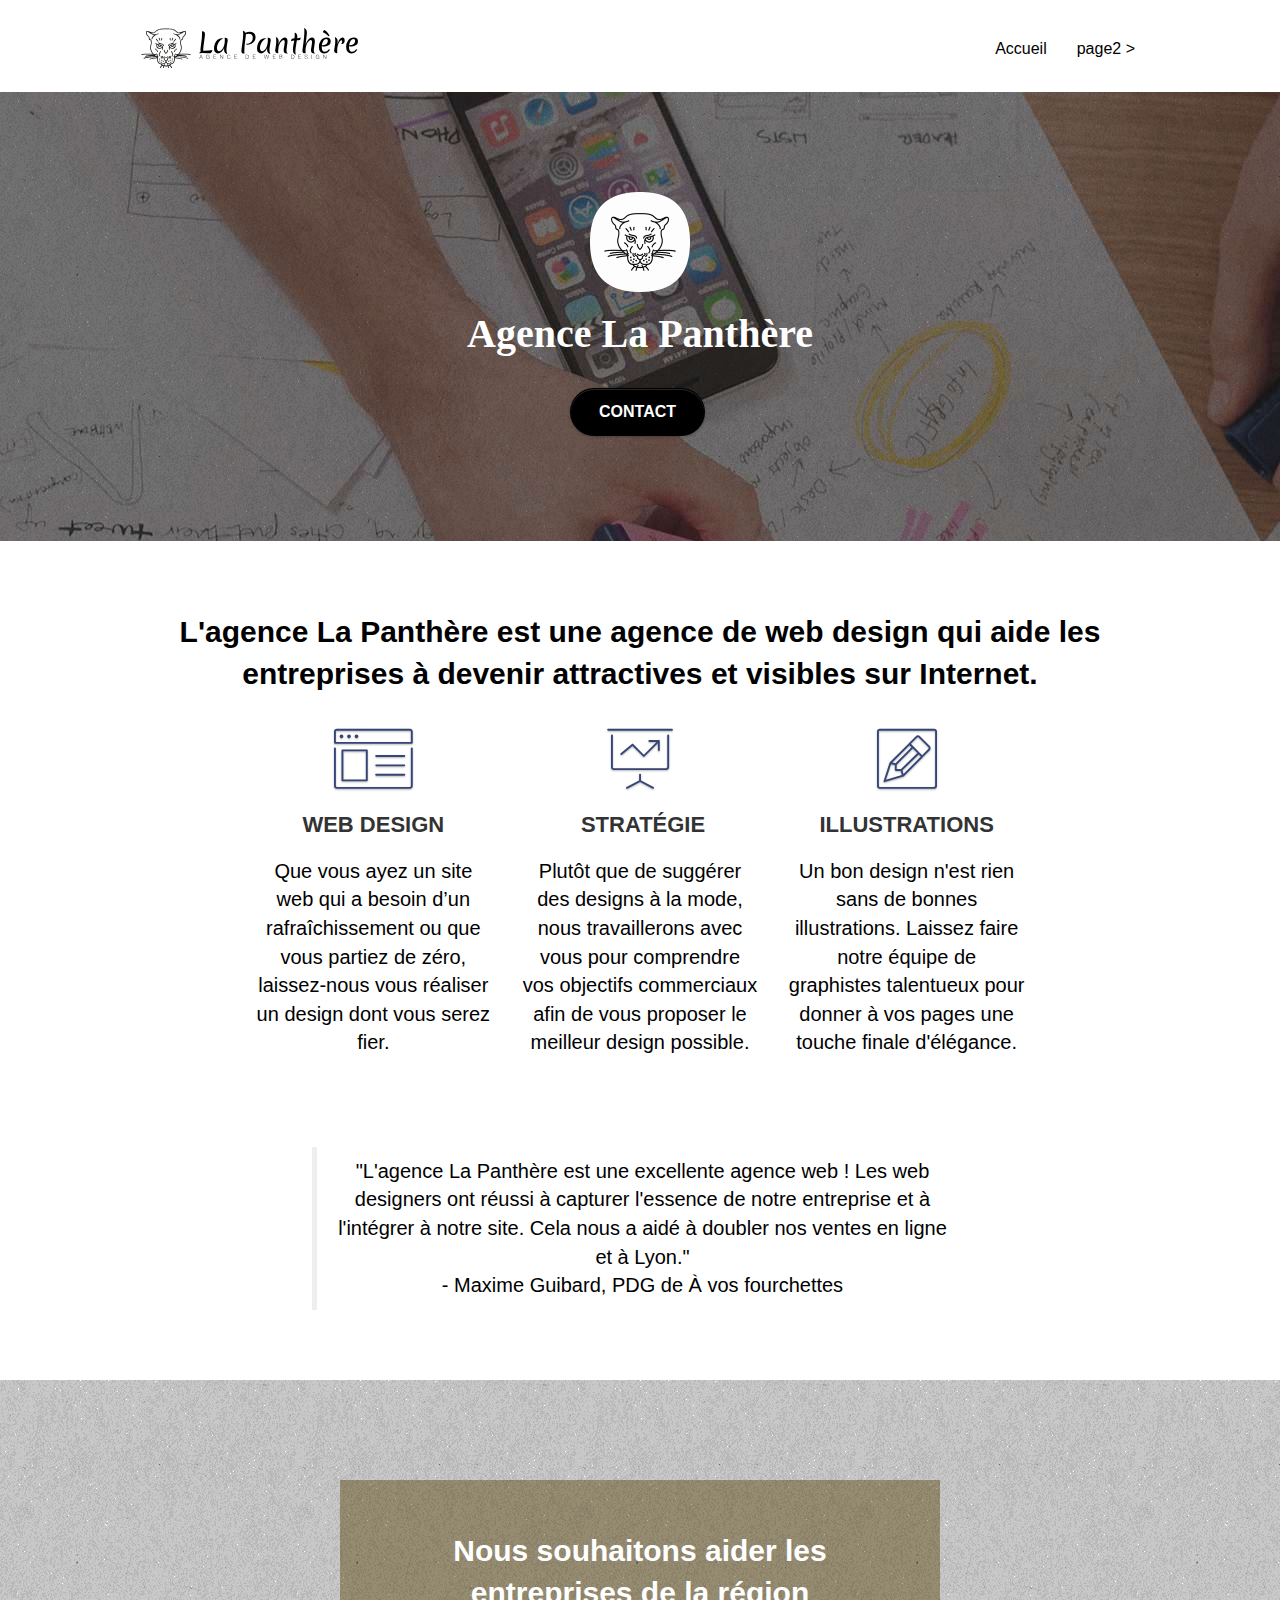
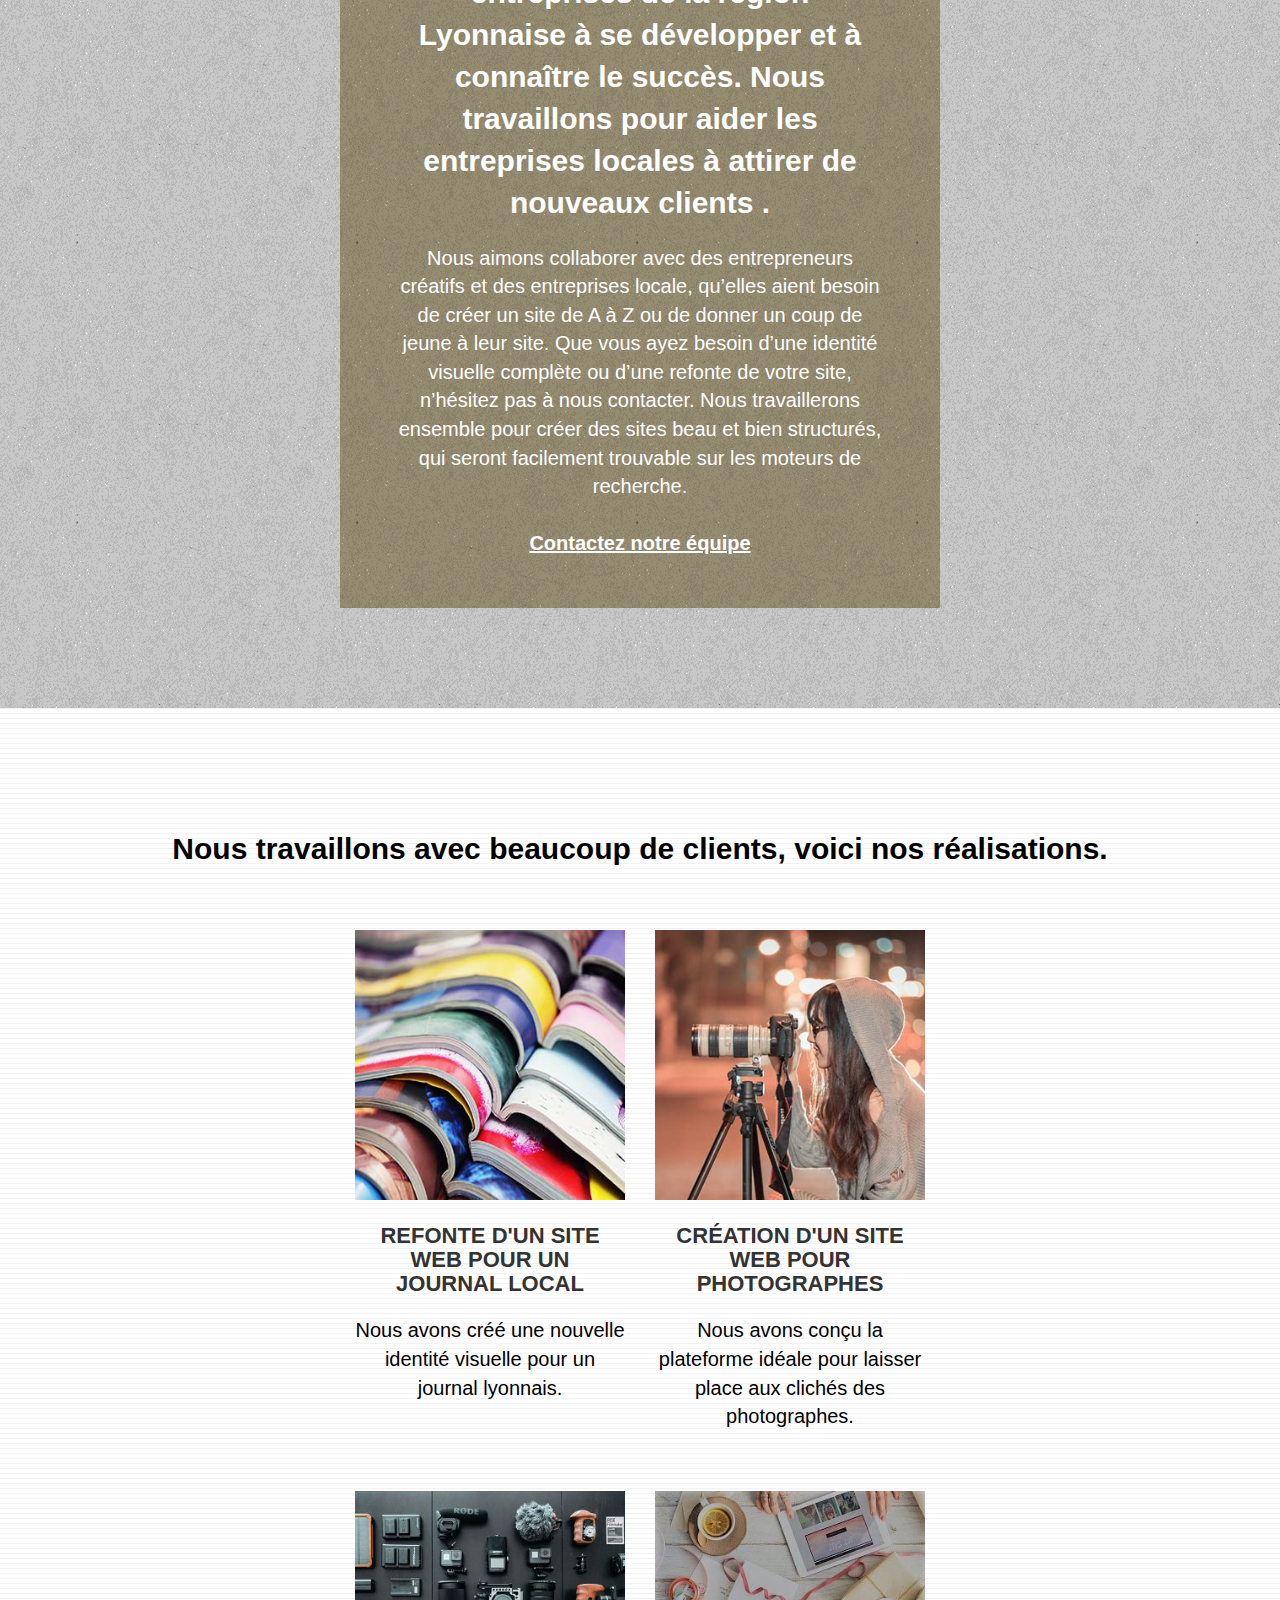
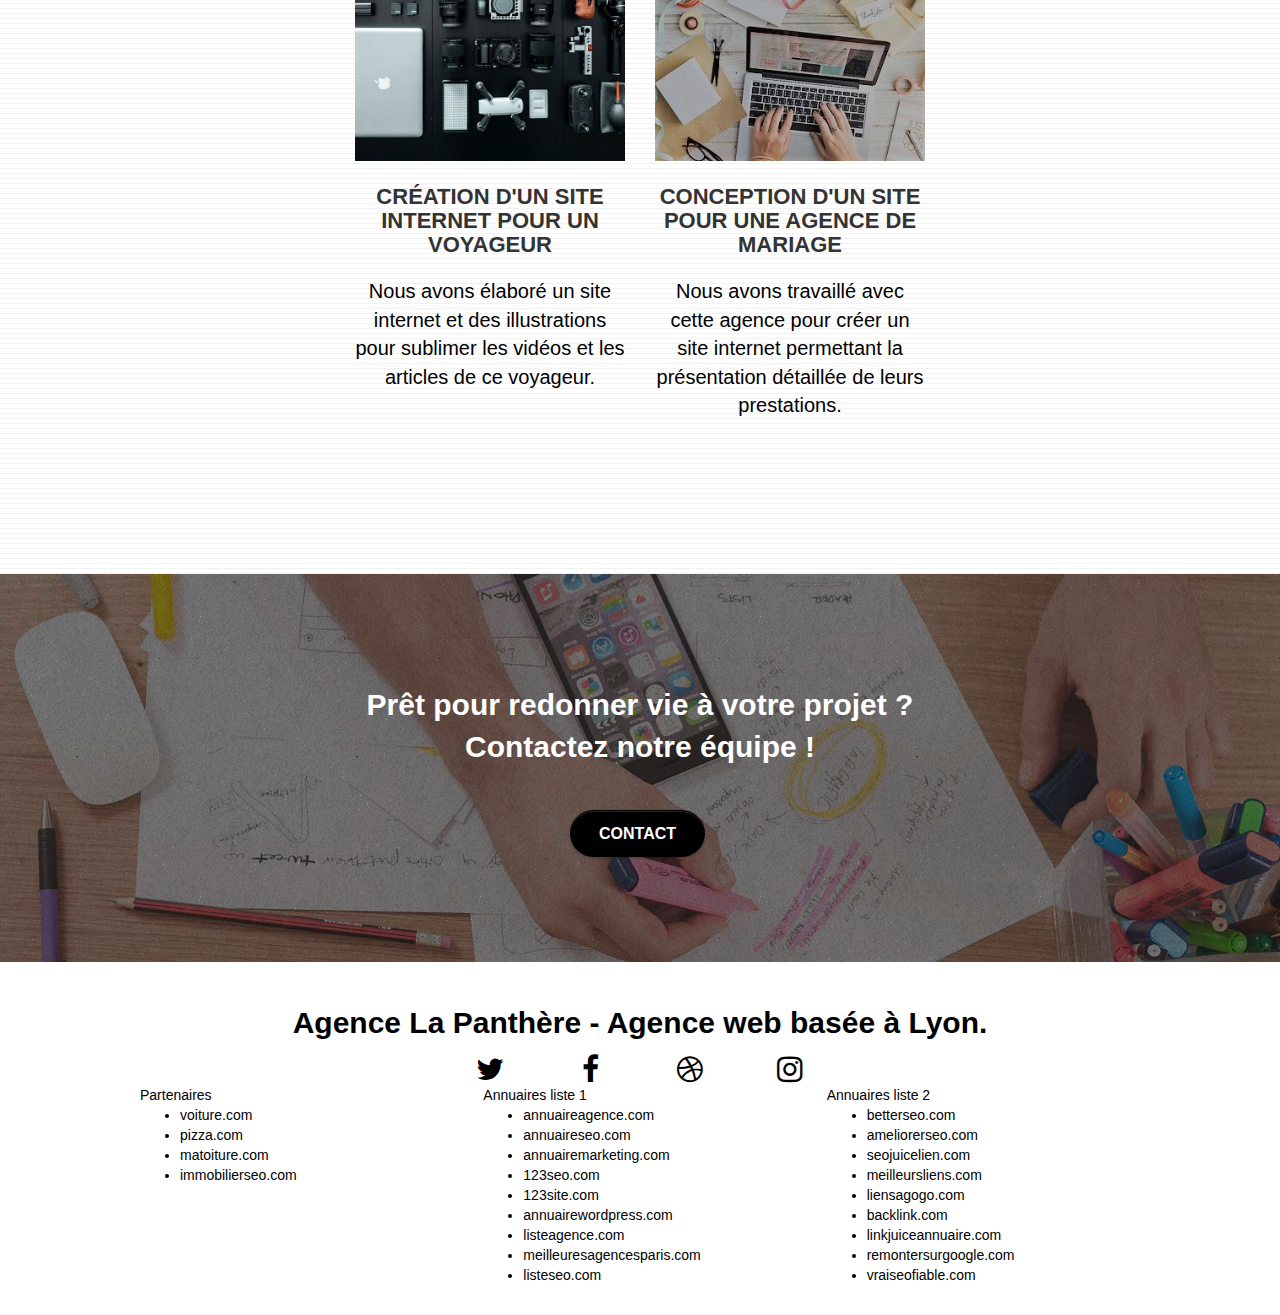
==== commit 4c8d1be1: "Hidden keywords removed." ====
--- a/index.html
+++ b/index.html
@@ -36,9 +36,7 @@
 
 		<nav class="navbar row">
 			<div class="navbar-header">
-				<div class="keywords">Agence web à paris, stratégie web, web design, illustrations, design de site web, site web, web, internet, site internet, site</div>
 				<a class="navbar-brand" href="index.html"><img src="img/agence-la-panthere-monochrome.svg" alt="paris web design logo agence web meilleure agence" height="40" /></a>
-				<div class="keywords">Agence web à paris, stratégie web, web design, illustrations, design de site web, site web, web, internet, site internet, site</div>
 				<button id="nav-toggle" type="button" class="ui-navbar-toggle navbar-toggle" data-toggle="collapse" data-target=".navbar-1">
 					<span class="sr-only">Toggle navigation</span><span class="icon-bar"></span><span class="icon-bar"></span><span class="icon-bar"></span>
 				</button>
@@ -245,7 +243,6 @@
 							<a class="social" href="index.html"><span class="fa fa-instagram icon-md"></span></a>
 						</div>
 					</div>
-					<div class="keywords">Agence web à paris, stratégie web, web design, illustrations, design de site web, site web, web, internet, site internet, site</div>
 				</div>
 				<div class="row">
 					<div class="col-sm-4">
--- a/style-min.css
+++ b/style-min.css
@@ -4,10 +4,10 @@
 .d-bloc .panel .a-btn:hover,.l-bloc .a-btn:hover,.l-bloc .navbar a:hover,.l-bloc .navbar-brand:hover,.l-bloc a:hover .icon-sm,.l-bloc a:hover .icon-md,.l-bloc a:hover .icon-lg,.l-bloc a:hover .icon-xl,.l-bloc h1 a:hover,.l-bloc h2 a:hover,.l-bloc h3 a:hover,.l-bloc h4 a:hover,.l-bloc h5 a:hover,.l-bloc h6 a:hover,.l-bloc p a:hover{color:rgba(0,0,0,1)}.l-bloc .navbar-toggle .icon-bar{color:rgba(0,0,0,.6)}.d-bloc .panel .btn-wire,.d-bloc .panel .btn-wire:hover,.l-bloc .btn-wire,.l-bloc .btn-wire:hover{color:rgba(0,0,0,.7);border-color:rgba(0,0,0,.3)}.voffset{margin-top:30px}.voffset-lg{margin-top:80px}.row-no-gutters{margin-right:0;margin-left:0}.row.row-no-gutters>[class^=col-],.row.row-no-gutters>[class*=" col-"]{padding-right:0;padding-left:0}.navbar{margin-bottom:0;z-index:1}.navbar-brand{height:auto;padding:3px 15px;font-size:25px;font-weight:400;font-weight:600;line-height:44px}.navbar-brand img{max-height:200px;margin:0 5px 0 0;display:inline}.navbar-brand img[src$=svg]{min-width:100px}
 .nav-center .navbar-brand img{margin:0}.navbar .nav{padding-top:2px;margin-right:-16px;float:right;z-index:1}.nav>li{float:left;margin-top:4px;font-size:16px}.navbar-nav .open .dropdown-menu>li>a{text-align:inherit}.nav>li a:hover,.nav>li a:focus{background:0 0}.navbar-toggle{margin:10px 10px 0 0;border:0}.navbar-toggle:hover{background:transparent!important}.navbar-toggle .icon-bar{background-color:rgba(0,0,0,.5);width:26px}.nav-invert .navbar .nav{float:left}.nav-invert .navbar-header,.nav-invert .navbar-brand{float:right;position:relative;z-index:2}@media (min-width:768px){.site-navigation{position:absolute;top:50%;right:20px;transform:translate(0,-50%);-webkit-transform:translateY(-50%)}.nav>li .dropdown-menu a,.nav>li .dropdown-menu a:hover{color:#484848}.nav-invert .site-navigation{left:0;right:0}.nav-center{text-align:center}.nav-center .navbar-header{width:100%}.nav-center .navbar-header,.nav-center .navbar-brand,.nav-center .nav>li{float:none;display:inline-block}.nav-center .site-navigation{position:relative;width:100%;right:0;margin-right:0;margin-top:20px}
 .nav-center.mini-nav .navbar-toggle{float:none;margin:10px auto 0}}.nav>li>.dropdown a{background:none!important;display:block;padding:14px 15px}nav .caret{margin:0 5px}.dropdown-menu .dropdown-menu{top:-8px;left:100%}.dropdown-menu .dropmenu-flow-right{top:100%;left:0;margin-left:-1px;border-top-left-radius:0;border-top-right-radius:0}.dropdown-menu .dropdown span{border:4px solid #000;border-top-color:transparent;border-right-color:transparent;border-bottom-color:transparent;margin:6px -5px 0 0!important;float:right}.mg-md{margin-top:10px;margin-bottom:20px}.mg-lg{margin-top:10px;margin-bottom:40px}.btn{margin:0 5px 5px 0}.btn.pull-right{margin:0 0 5px 5px}.btn-d,.btn-d:hover,.btn-d:focus{color:#fff;background:rgba(0,0,0,.3)}button{outline:none!important}.btn-rd{border-radius:40px}.btn-clean{border:1px solid rgba(0,0,0,.08);border-bottom-color:rgba(0,0,0,.1);text-shadow:0 1px 0 rgba(0,0,1,.1);box-shadow:0 1px 3px rgba(0,0,1,.25),inset 0 1px 0 0 rgba(255,255,255,.15)}.icon-md{font-size:30px!important}
-.icon-lg{font-size:60px!important}.sm-shadow{text-shadow:0 1px 2px rgba(0,0,0,.3)}.panel-sq,.panel-sq .panel-heading,.panel-sq .panel-footer{border-radius:0}.panel-rd{border-radius:30px}.panel-rd .panel-heading{border-radius:29px 29px 0 0}.panel-rd .panel-footer{border-radius:0 0 29px 29px}.form-control{border-color:rgba(0,0,0,.1);box-shadow:none}.scrollToTop{width:40px;height:40px;position:fixed;bottom:20px;right:20px;opacity:0;z-index:500;transition:all .3s ease-in-out}.scrollToTop span{margin-top:6px}.showScrollTop{font-size:14px;opacity:1}a[data-lightbox]{position:relative;display:block;text-align:center}a[data-lightbox]:hover:before{content:"+";font-family:"HelveticaNeue-Light","Helvetica Neue Light","Helvetica Neue",Helvetica,Arial;font-size:32px;width:50px;height:50px;margin-left:-25px;border-radius:50%;background:rgba(0,0,0,.6);color:#fff;font-weight:100;z-index:1;position:absolute;top:50%;transform:translateY(-50%);-webkit-transform:translateY(-50%)}a[data-lightbox]:hover img{opacity:.6;-webkit-animation-fill-mode:none;animation-fill-mode:none}
+.icon-lg{font-size:60px!important}.sm-shadow{text-shadow:0 1px 2px rgba(0,0,0,.3)}.panel-sq,.panel-sq .panel-heading,.panel-sq .panel-footer{border-radius:0}.panel-rd{border-radius:30px}.panel-rd .panel-heading{border-radius:29px 29px 0 0}.panel-rd .panel-footer{border-radius:0 0 29px 29px}.form-control{border-color:rgba(0,0,0,.1);box-shadow:none}.scrollToTop{width:40px;height:40px;position:fixed;bottom:20px;right:20px;z-index:500;transition:all .3s ease-in-out}.scrollToTop span{margin-top:6px}.showScrollTop{font-size:14px;opacity:1}a[data-lightbox]{position:relative;display:block;text-align:center}a[data-lightbox]:hover:before{content:"+";font-family:"HelveticaNeue-Light","Helvetica Neue Light","Helvetica Neue",Helvetica,Arial;font-size:32px;width:50px;height:50px;margin-left:-25px;border-radius:50%;background:rgba(0,0,0,.6);color:#fff;font-weight:100;z-index:1;position:absolute;top:50%;transform:translateY(-50%);-webkit-transform:translateY(-50%)}a[data-lightbox]:hover img{opacity:.6;-webkit-animation-fill-mode:none;animation-fill-mode:none}
 #lightbox-modal{display:flex;align-items:center}#lightbox-modal .modal-dialog{width:90%;max-width:900px;margin:0 auto 0}#lightbox-modal .modal-dialog img{max-height:90vh;margin:0 auto}.lightbox-caption{padding:20px;color:#fff;background:rgba(0,0,0,.5);position:absolute;left:15px;right:15px;bottom:5px}.close-lightbox{color:#fff;font-size:30px;position:absolute;top:20px;right:20px;z-index:20;background:rgba(0,0,0,.5);border:none;line-height:30px;padding:0 9px 5px;opacity:.3}.close-lightbox:hover,.next-lightbox:hover,.prev-lightbox:hover{opacity:1;color:#fff}.next-lightbox,.prev-lightbox{font-size:20px;color:rgba(255,255,255,.9);background:rgba(0,0,0,.5);transition:all .2s ease-in-out;position:absolute;top:45%;z-index:1;opacity:.4}.next-lightbox{padding:6px 8px 1px 13px;right:25px}.prev-lightbox{padding:6px 13px 1px 10px;left:25px}.snapshot-lb .modal-body{padding-bottom:45px}.snapshot-lb .lightbox-caption{padding:0;color:rgba(0,0,0,.5);background:0 0}h2,h3,h4,h5,h6,p,label,.btn,a{font-family:"helvetica";font-weight:400;color:black!important}
 .container{max-width:1000px}.hero-bloc-text-sub{font-size:36px}.statement-bloc-text{line-height:26px;font-style:italic;font-size:20px;text-align:center;font-weight:lighter;max-width:520px;margin:auto auto auto auto}p{font-size:20px}.tight-width-whitespace{max-width:600px;margin:auto auto auto auto}#page-title{font-size:40px!important;font-family:"Open Sans";font-weight:700!important}.cta-hero{margin-top:22px;color:#FFFFFF!important;text-transform:uppercase;padding:12px 28px;font-size:16px;font-weight:700}.social{max-width:400px;margin:auto auto auto auto}h2{font-size:30px;line-height:1.4em;font-weight:700}h3{font-size:22px;text-transform:uppercase;font-weight:700;color:#333333!important}.med-width-whitespace{max-width:800px;margin:auto auto auto auto;box-shadow:0px 0px 0px #000}h1{color:black!important}h4{color:#333333!important}.icons{margin-bottom:14px;margin-top:24px}.white{color:#FFFFFF!important}.portfolio-thumb{margin-bottom:24px}.portfolio-row{margin-bottom:44px;margin-top:50px}
 .avatar{box-shadow:0px 4px 9px rgba(0,0,0,.3)}.black-background{background-color:rgba(165,147,99,.7);padding:40px}.bold-link{font-weight:900;text-decoration:underline!important}.bgc-white{background-color:#fff}.bgc-dark-slate-blue{background-color:#364577}.bgc-atomic-tangerine{background-color:#fff}.tc-white{color:white!important}.btn-atomic-tangerine{background:#000;color:#FFFFFF!important}.btn-atomic-tangerine:hover{background:red!important;color:#FFFFFF!important}.ltc-white{color:#FFFFFF!important}.ltc-white:hover{color:#cccccc!important}.ltc-atomic-tangerine{color:white!important}.ltc-atomic-tangerine:hover{color:white!important}.icon-dark-slate-blue{color:#364577!important;border-color:#364577!important}.bg-dots-bg{background-image:url("img/dots-bg.png")}.bg-lines-h2-bg{background-image:url("img/lines-h2-bg.png")}.bg-banniere{background-image:url("img/agence-la-panthere.jpg")}.bg-presentation{background-image:url("img/image-de-presentation.jpg")}@media (max-width:1024px){.bloc{padding-left:20px;padding-right:20px}
 .bloc.full-width-bloc,.bloc-tile-2.full-width-bloc .container,.bloc-tile-3.full-width-bloc .container,.bloc-tile-4.full-width-bloc .container{padding-left:0;padding-right:0}}@media (max-width:992px) and (min-width:768px){.navbar .nav{max-width:80%}.nav-center.navbar .nav{max-width:100%}}@media only screen and (min-device-width:768px) and (max-device-width:1024px) and (orientation:landscape){.b-parallax{background-attachment:scroll}}@media only screen and (min-device-width:1024px) and (max-device-width:1366px) and (-webkit-min-device-pixel-ratio:1.5){.b-parallax{background-attachment:scroll}}@media (max-width:991px){.container{width:100%}.b-parallax{background-attachment:scroll}.page-container,#hero-bloc{overflow-x:hidden;position:relative}.bloc{padding-left:constant(safe-area-inset-left);padding-right:constant(safe-area-inset-right)}.bloc-group,.bloc-group .bloc{display:block;width:100%}.bloc-fill-screen .fill-bloc-top-edge,.bloc-fill-screen .fill-bloc-bottom-edge{padding:0 20px;padding-left:constant(safe-area-inset-left);padding-right:constant(safe-area-inset-right)}
 }@media (max-width:767px){.page-container{overflow-x:hidden;position:relative}h1,h2,h3,h4,h5,h6,p,#disqus_thread{padding-left:10px!important;padding-right:10px!important}.b-parallax{background-attachment:scroll}.navbar .nav{padding-top:0;border-top:1px solid rgba(0,0,0,.2);float:none!important}.navbar.row{margin-left:0;margin-right:0}.site-navigation{position:inherit;transform:none;-webkit-transform:none;-ms-transform:none}.nav>li{margin-top:0;border-bottom:1px solid rgba(0,0,0,.1);background:rgba(0,0,0,.05);text-align:left;padding-left:15px;width:100%}.nav>li:hover{background:rgba(0,0,0,.08)}.dropdown .dropdown a .caret{float:none;margin:5px 0 0 10px!important;border:4px solid #000;border-bottom-color:transparent;border-right-color:transparent;border-left-color:transparent}#hero-bloc .navbar .nav{background:rgba(0,0,0,.8)}#hero-bloc .navbar .nav a{color:rgba(255,255,255,.6)}.hero{padding:50px 0}.hero-nav{left:-1px;right:-1px}.navbar-collapse{padding:0;overflow-x:hidden;-webkit-box-shadow:none;box-shadow:none}
-.navbar-brand img{max-height:40px;width:auto}.nav-invert .navbar-header{float:none;width:100%}.nav-invert .navbar-toggle{float:left;margin-left:10px}.bloc{padding-left:0;padding-right:0}.bloc-xxl,.bloc-xl,.bloc-lg{padding:40px 0}.bloc-sm,.bloc-md{padding-left:0;padding-right:0}.bloc-tile-2 .container,.bloc-tile-3 .container,.bloc-tile-4 .container,.bloc-fill-screen .fill-bloc-top-edge,.bloc-fill-screen .fill-bloc-bottom-edge{padding-left:0;padding-right:0}.a-block{padding:0 10px}.btn-dwn{display:none}.voffset{margin-top:5px}.voffset-md{margin-top:20px}.voffset-lg{margin-top:30px}form{padding:5px}.close-lightbox{display:inline-block}.blocsapp-device-iphone5{background-size:216px 425px;padding-top:60px;width:216px;height:425px}.blocsapp-device-iphone5 img{width:180px;height:320px}}@media (max-width:400px){.bloc{padding-left:0;padding-right:0}}@media (max-width:767px){.bloc-mob-center-text{text-align:center}}+.navbar-brand img{max-height:40px;width:auto}.nav-invert .navbar-header{float:none;width:100%}.nav-invert .navbar-toggle{float:left;margin-left:10px}.bloc{padding-left:0;padding-right:0}.bloc-xxl,.bloc-xl,.bloc-lg{padding:40px 0}.bloc-sm,.bloc-md{padding-left:0;padding-right:0}.bloc-tile-2 .container,.bloc-tile-3 .container,.bloc-tile-4 .container,.bloc-fill-screen .fill-bloc-top-edge,.bloc-fill-screen .fill-bloc-bottom-edge{padding-left:0;padding-right:0}.a-block{padding:0 10px}#scroll-to-top{background:red;color:red;position:relative}.voffset{margin-top:5px}.voffset-md{margin-top:20px}.voffset-lg{margin-top:30px}form{padding:5px}.close-lightbox{display:inline-block}.blocsapp-device-iphone5{background-size:216px 425px;padding-top:60px;width:216px;height:425px}.blocsapp-device-iphone5 img{width:180px;height:320px}}@media (max-width:400px){.bloc{padding-left:0;padding-right:0}}@media (max-width:767px){.bloc-mob-center-text{text-align:center}}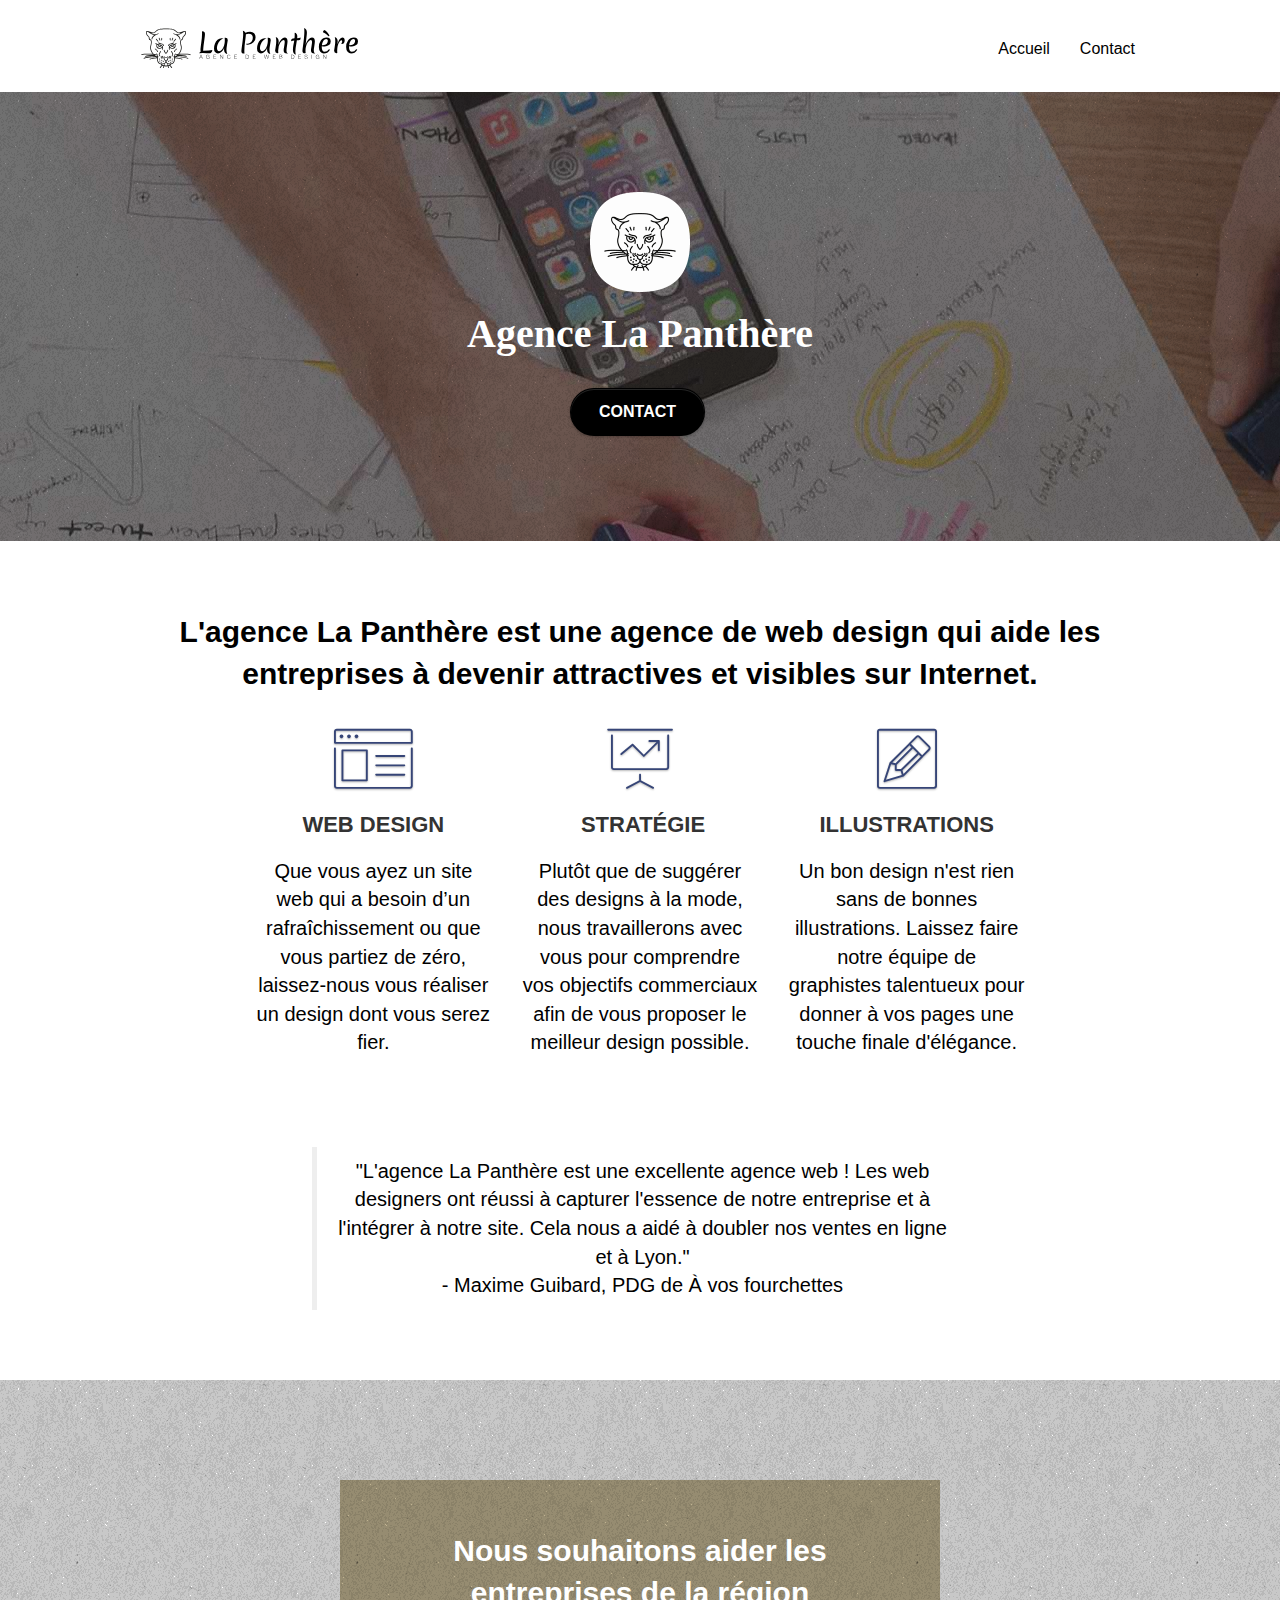
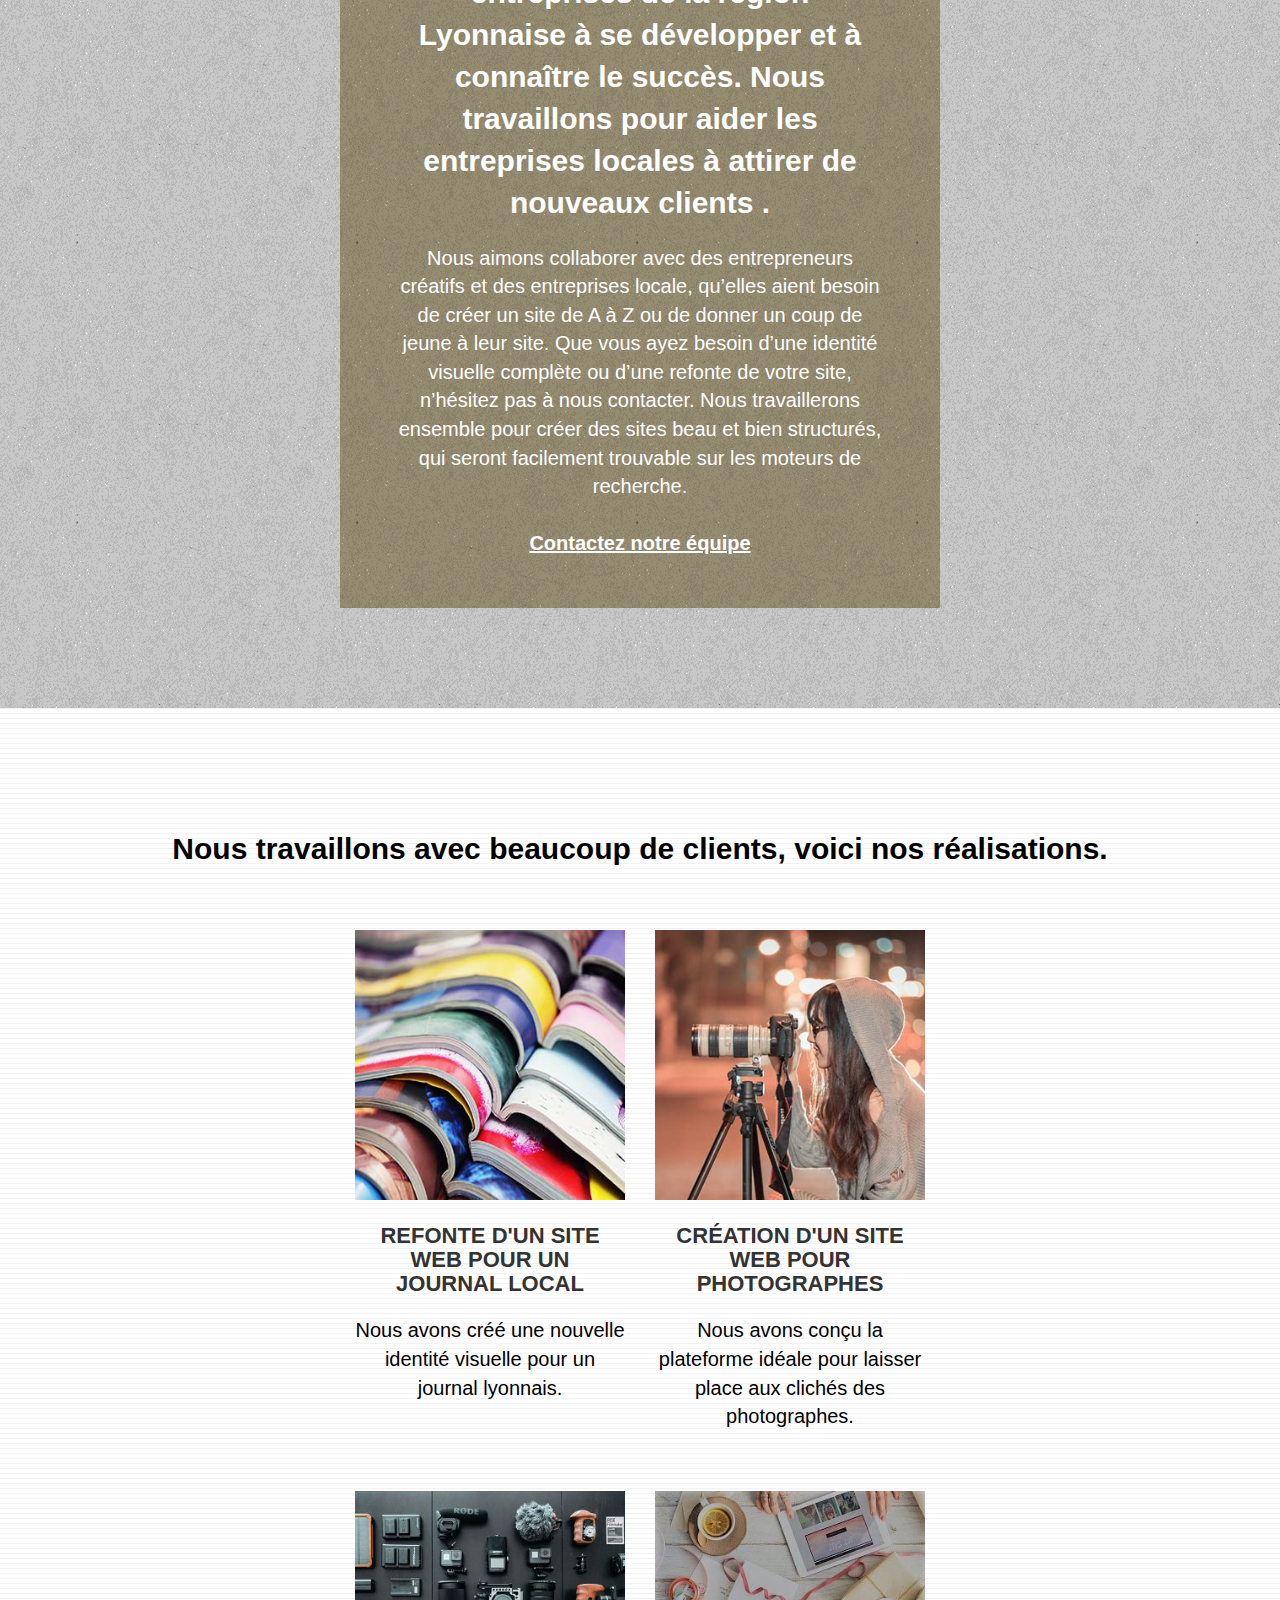
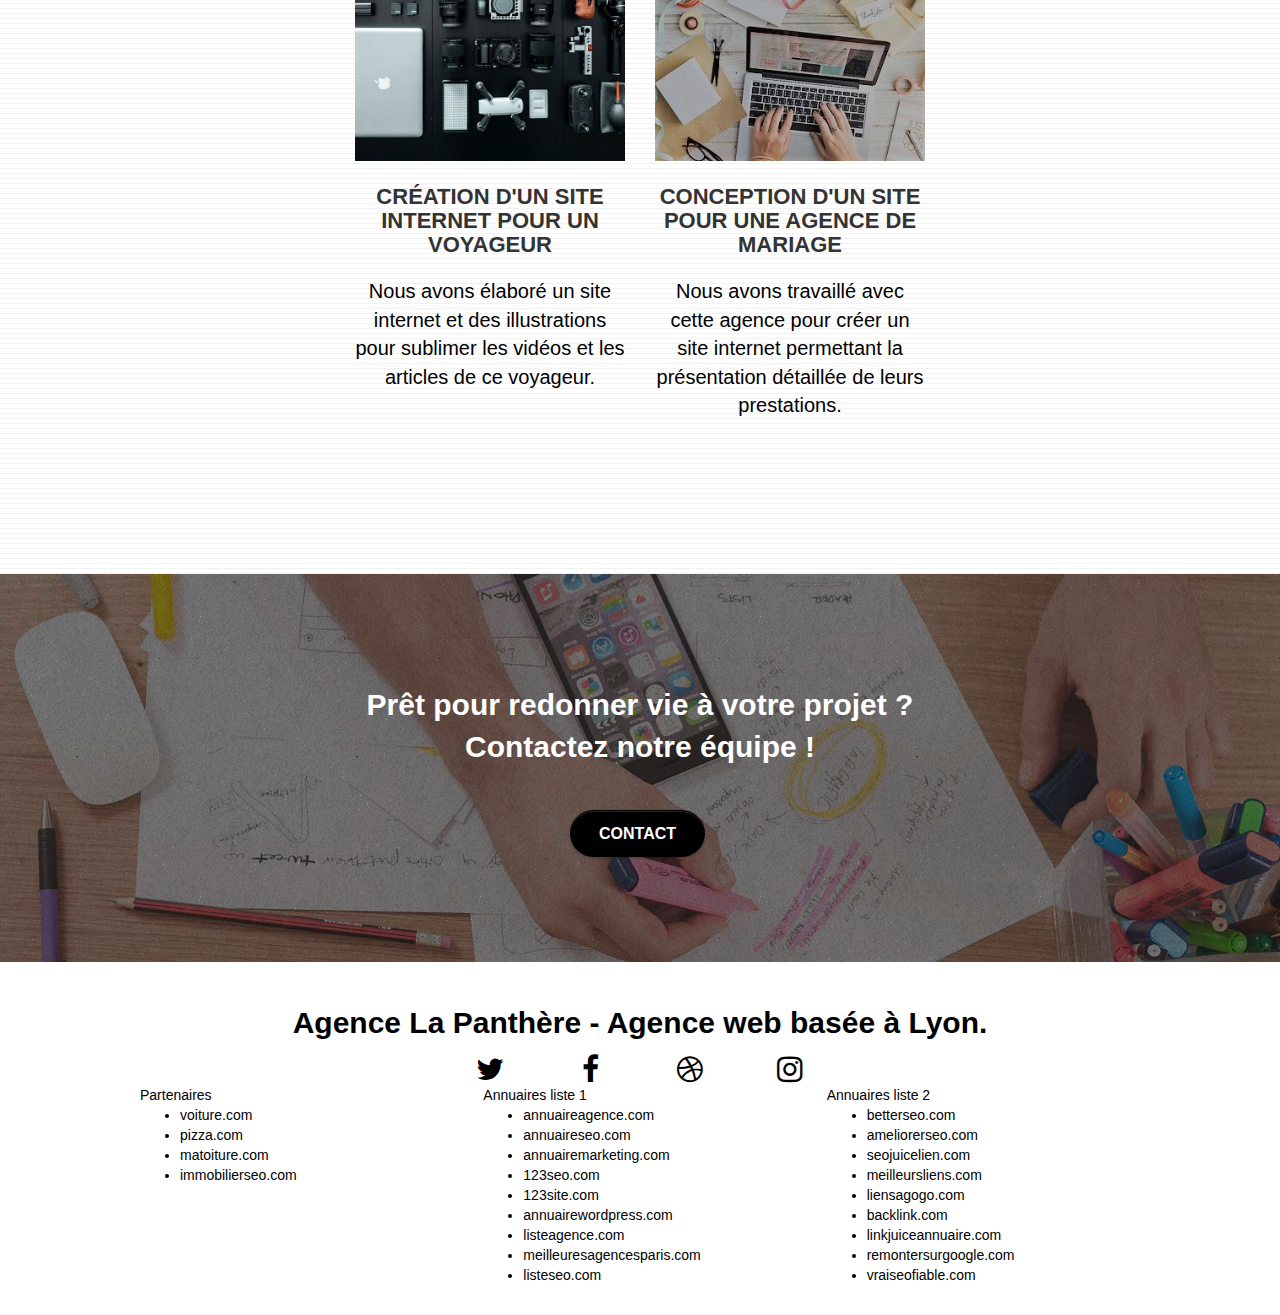
==== commit 1afa20e2: "Contact page renamed and urls updated." ====
--- a/index.html
+++ b/index.html
@@ -49,7 +49,7 @@
 					<li>
 					</li>
 					<li>
-						<a href="page2.html">page2 &gt;</a>
+						<a href="contact.html">Contact</a>
 					</li>
 				</ul>
 			</div>
@@ -68,7 +68,7 @@
 					Agence La Panthère
 				</h1>
 				<div class="text-center">
-					<a href="page2.html" class="btn btn-lg btn-clean btn-rd cta-hero btn-atomic-tangerine" id="cta-hero">Contact</a>
+					<a href="contact.html" class="btn btn-lg btn-clean btn-rd cta-hero btn-atomic-tangerine" id="cta-hero">Contact</a>
 				</div>
 			</div>
 		</div>
@@ -139,7 +139,7 @@
 					Nous souhaitons aider les entreprises de la région Lyonnaise à se développer et à connaître le succès. Nous travaillons pour aider les entreprises locales à attirer de nouveaux clients .<br>
 				</h2>
 				<p class="text-center white">
-					Nous aimons collaborer avec des entrepreneurs créatifs et des entreprises locale, qu’elles aient besoin de créer un site de A à Z ou de donner un coup de jeune à leur site. Que vous ayez besoin d’une identité visuelle complète ou d’une refonte de votre site, n’hésitez pas à nous contacter. Nous travaillerons ensemble pour créer des sites beau et bien structurés, qui seront facilement trouvable sur les moteurs de recherche. <br><br><a class="ltc-white bold-link" href="page2.html">Contactez notre équipe</a><br>
+					Nous aimons collaborer avec des entrepreneurs créatifs et des entreprises locale, qu’elles aient besoin de créer un site de A à Z ou de donner un coup de jeune à leur site. Que vous ayez besoin d’une identité visuelle complète ou d’une refonte de votre site, n’hésitez pas à nous contacter. Nous travaillerons ensemble pour créer des sites beau et bien structurés, qui seront facilement trouvable sur les moteurs de recherche. <br><br><a class="ltc-white bold-link" href="contact.html">Contactez notre équipe</a><br>
 				</p>
 			</div>
 		</div>
@@ -207,7 +207,7 @@
 				Prêt pour redonner vie à votre projet ?<br>Contactez notre équipe !
 			</h2>
 			<div class="col-sm-12 text-center">
-				<a href="page2.html" class="btn btn-atomic-tangerine btn-clean btn-rd btn-lg cta-hero">Contact</a>
+				<a href="contact.html" class="btn btn-atomic-tangerine btn-clean btn-rd btn-lg cta-hero">Contact</a>
 			</div>
 		</div>
 	</div>
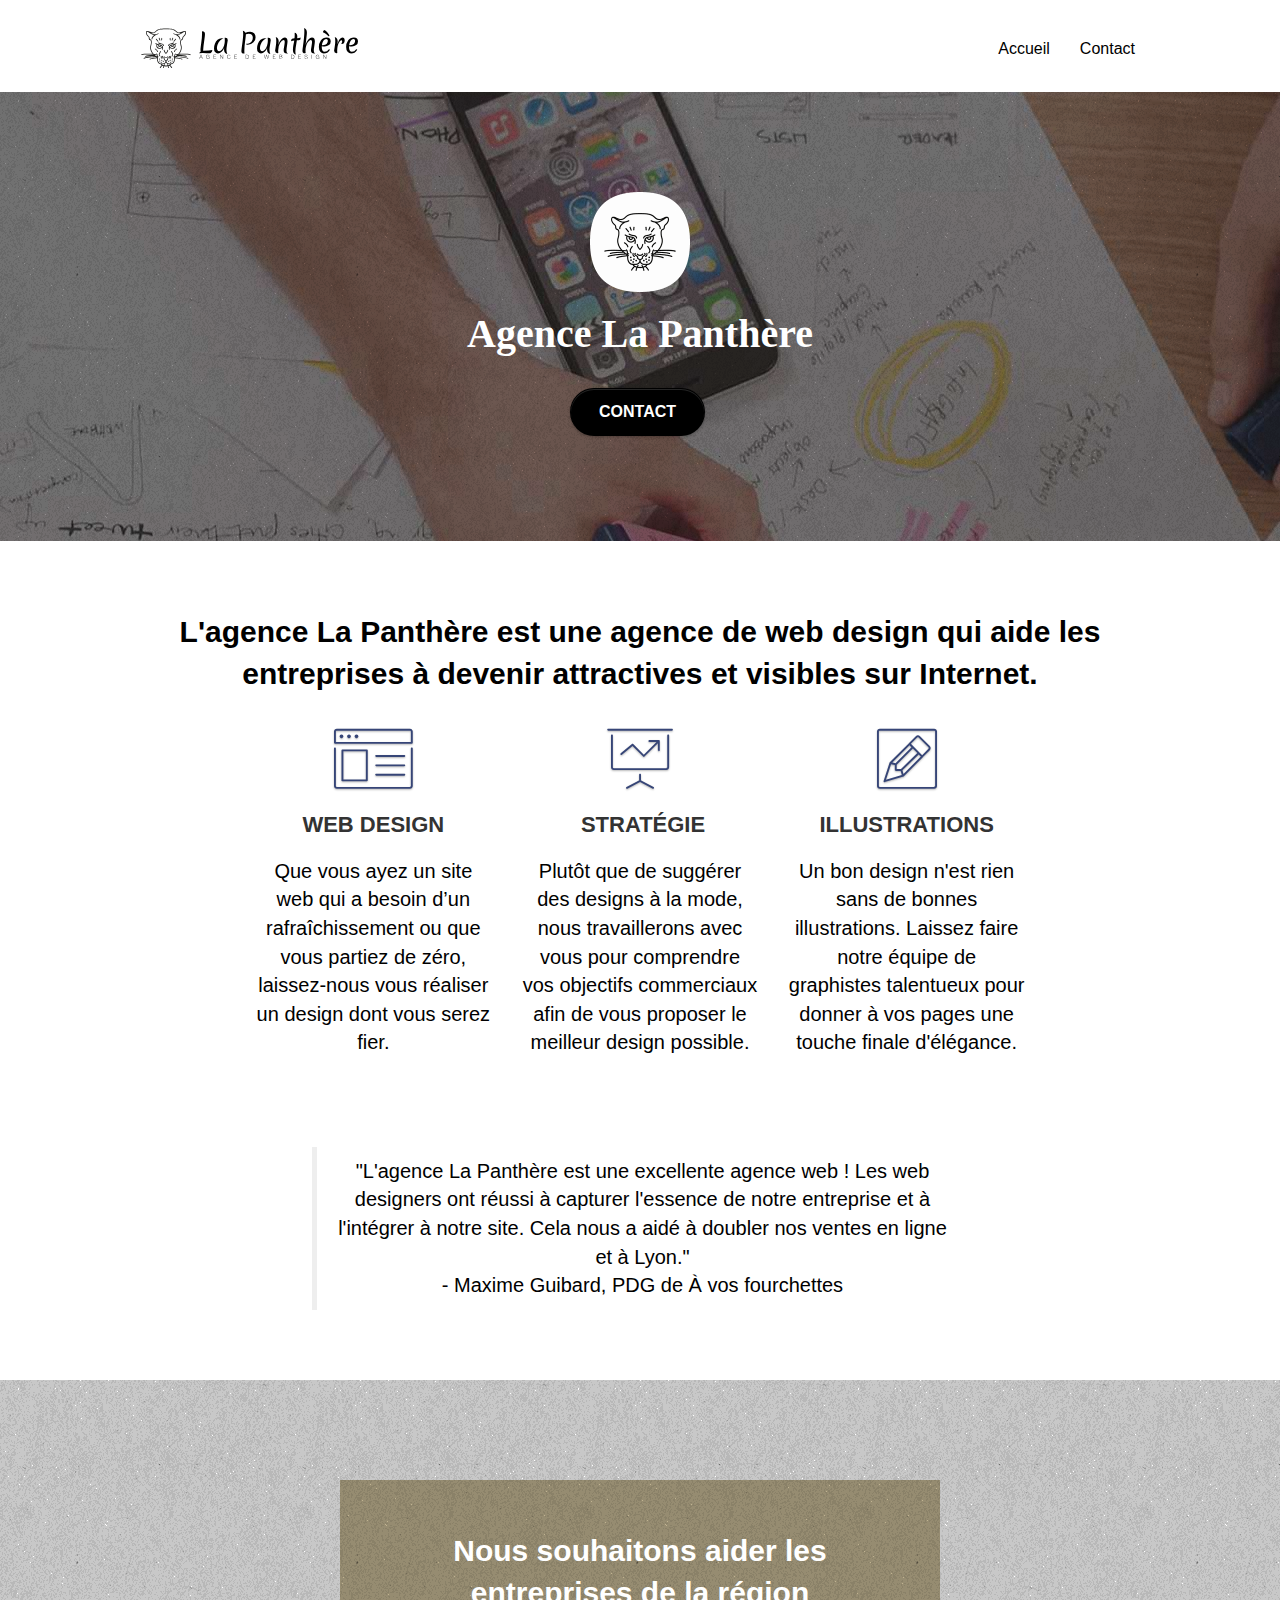
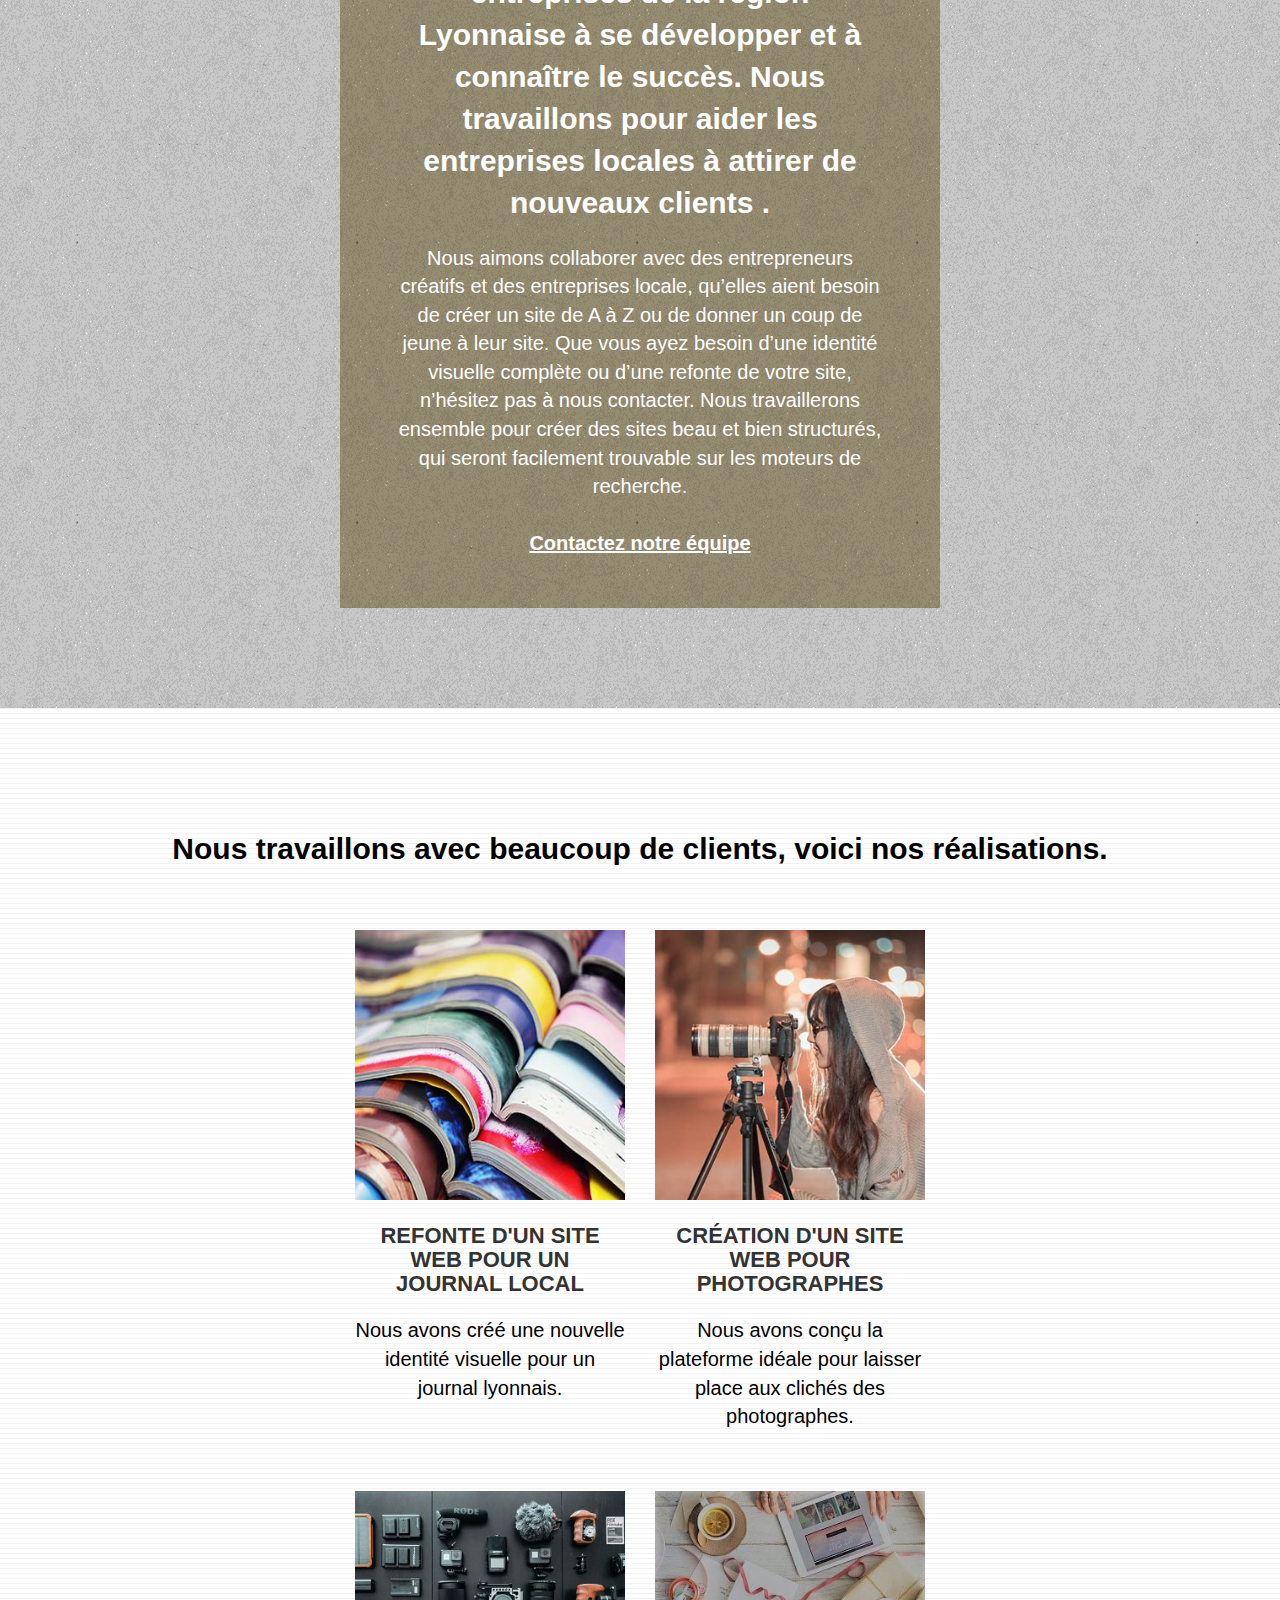
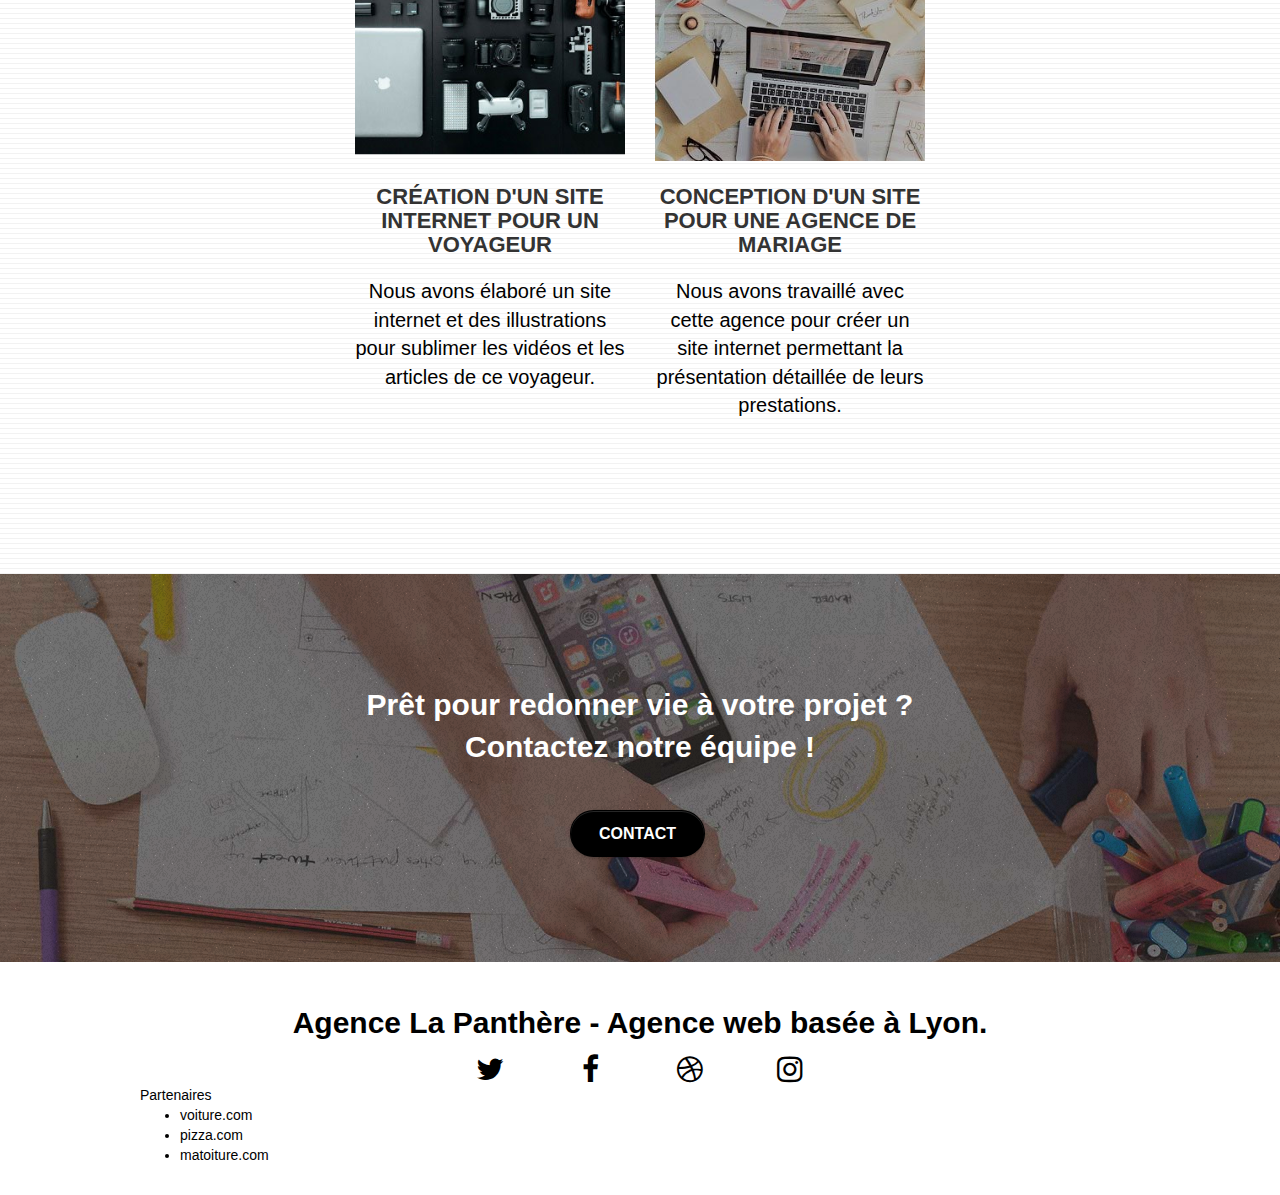
==== commit 4fa1af07: "Backlinks removed" ====
--- a/index.html
+++ b/index.html
@@ -12,12 +12,9 @@
 	<link rel="stylesheet" type="text/css" href="./css-min/font-awesome-essentials-min.css">
 	<link rel="stylesheet" type="text/css" href="./css-min/et-line-essentials-min.css">
     
-	<script src="./js-min/jquery-2.1.0-min.js" async></script>
-	<script src="https://cdnjs.cloudflare.com/ajax/libs/twitter-bootstrap/3.3.5/js/bootstrap.min.js" async></script>
-	<script src="./js-min/blocs-min.js" async></script>
-	<script src="./js-min/jquery.touchSwipe-min.js" async></script>
-	<script src="./js-min/gmaps-min.js" async></script>
-
+	<script src="./js-min/jquery-2.1.0-min.js"></script>
+	<script src="https://cdnjs.cloudflare.com/ajax/libs/twitter-bootstrap/3.3.5/js/bootstrap.min.js"></script>
+	
     <title>Agence de web design La Panthère - Lyon</title>
 
     
@@ -251,37 +248,9 @@
 								<li><a href="voiture.com">voiture.com</a></li>
 								<li><a href="pizza.com">pizza.com</a></li>
 								<li><a href="matoiture.com">matoiture.com</a></li>
-								<li><a href="immobilierseo.com">immobilierseo.com</a></li>
 							</ul>		
 					</div>
-					<div class="col-sm-4">
-						Annuaires liste 1
-						<ul>
-							<li><a href="annuaireagence.com">annuaireagence.com</a></li>
-							<li><a href="annuaireseo.com">annuaireseo.com</a></li>
-							<li><a href="annuairemarketing.com">annuairemarketing.com</a></li>
-							<li><a href="123seoture.com">123seo.com</a></li>
-							<li><a href="123site.com">123site.com</a></li>
-							<li><a href="annuairewordpress.com">annuairewordpress.com</a></li>
-							<li><a href="listeagence.com">listeagence.com</a></li>
-							<li><a href="meilleuresagencesparis.com">meilleuresagencesparis.com</a></li>
-							<li><a href="listeseo.com">listeseo.com</a></li>
-						</ul>
-					</div>
-					<div class="col-sm-4">
-						Annuaires liste 2
-						<ul>
-							<li><a href="betterseo.com">betterseo.com</a></li>
-							<li><a href="ameliorerseo.com">ameliorerseo.com</a></li>
-							<li><a href="seojuicelien.com">seojuicelien.com</a></li>
-							<li><a href="meilleursliens.com">meilleursliens.com</a></li>
-							<li><a href="liensagogo.com">liensagogo.com</a></li>
-							<li><a href="backlink.com">backlink.com</a></li>
-							<li><a href="linkjuiceannuaire.com">linkjuiceannuaire.com</a></li>
-							<li><a href="remontersurgoogle.com">remontersurgoogle.com</a></li>
-							<li><a href="vraiseofiable.com">vraiseofiable.com</a></li>
-						</ul>
-					</div>
+					
 				</div>
 			</div>
 		</div>
@@ -292,6 +261,9 @@
 </div>
 <!-- Principal conteneur END -->
     
+<script src="./js-min/blocs-min.js" defer></script>
+	<script src="./js-min/jquery.touchSwipe-min.js" defer></script>
+	<script src="./js-min/gmaps-min.js" defer></script>
 
 </body>
 </html>
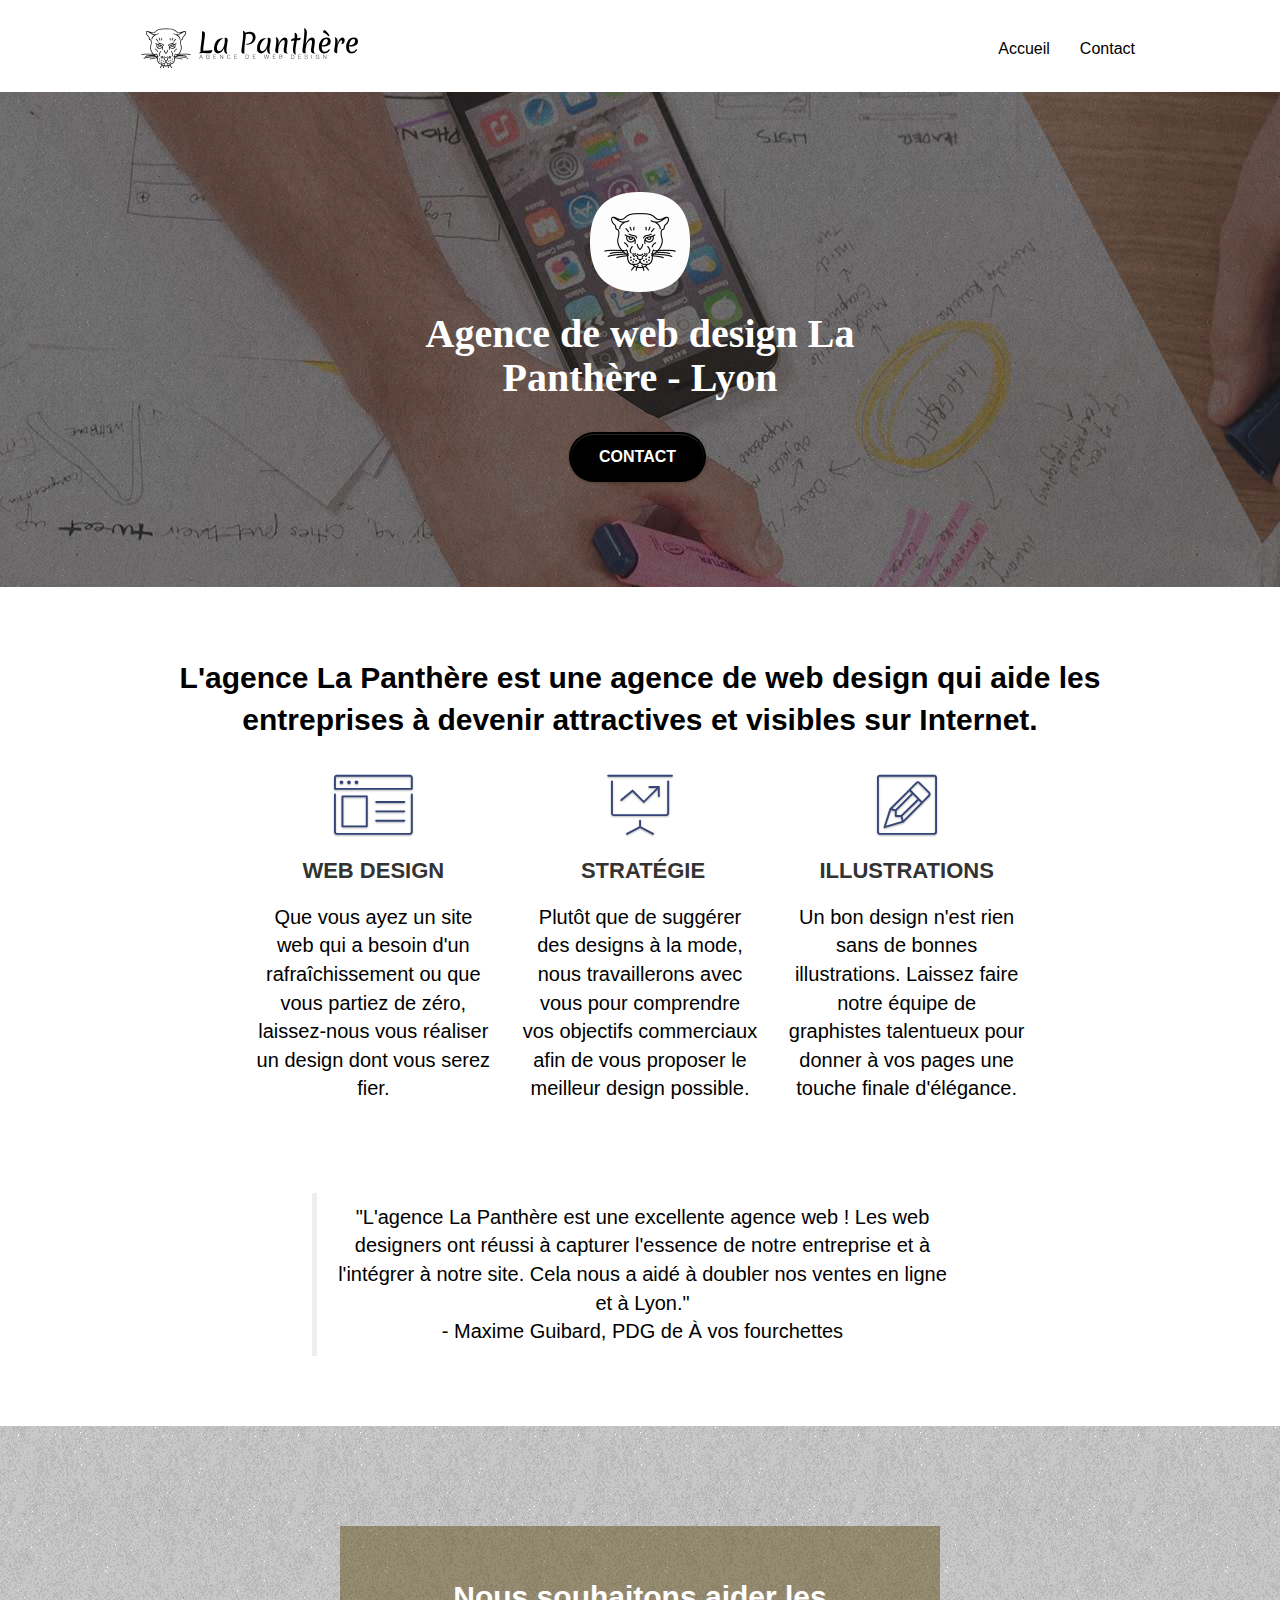
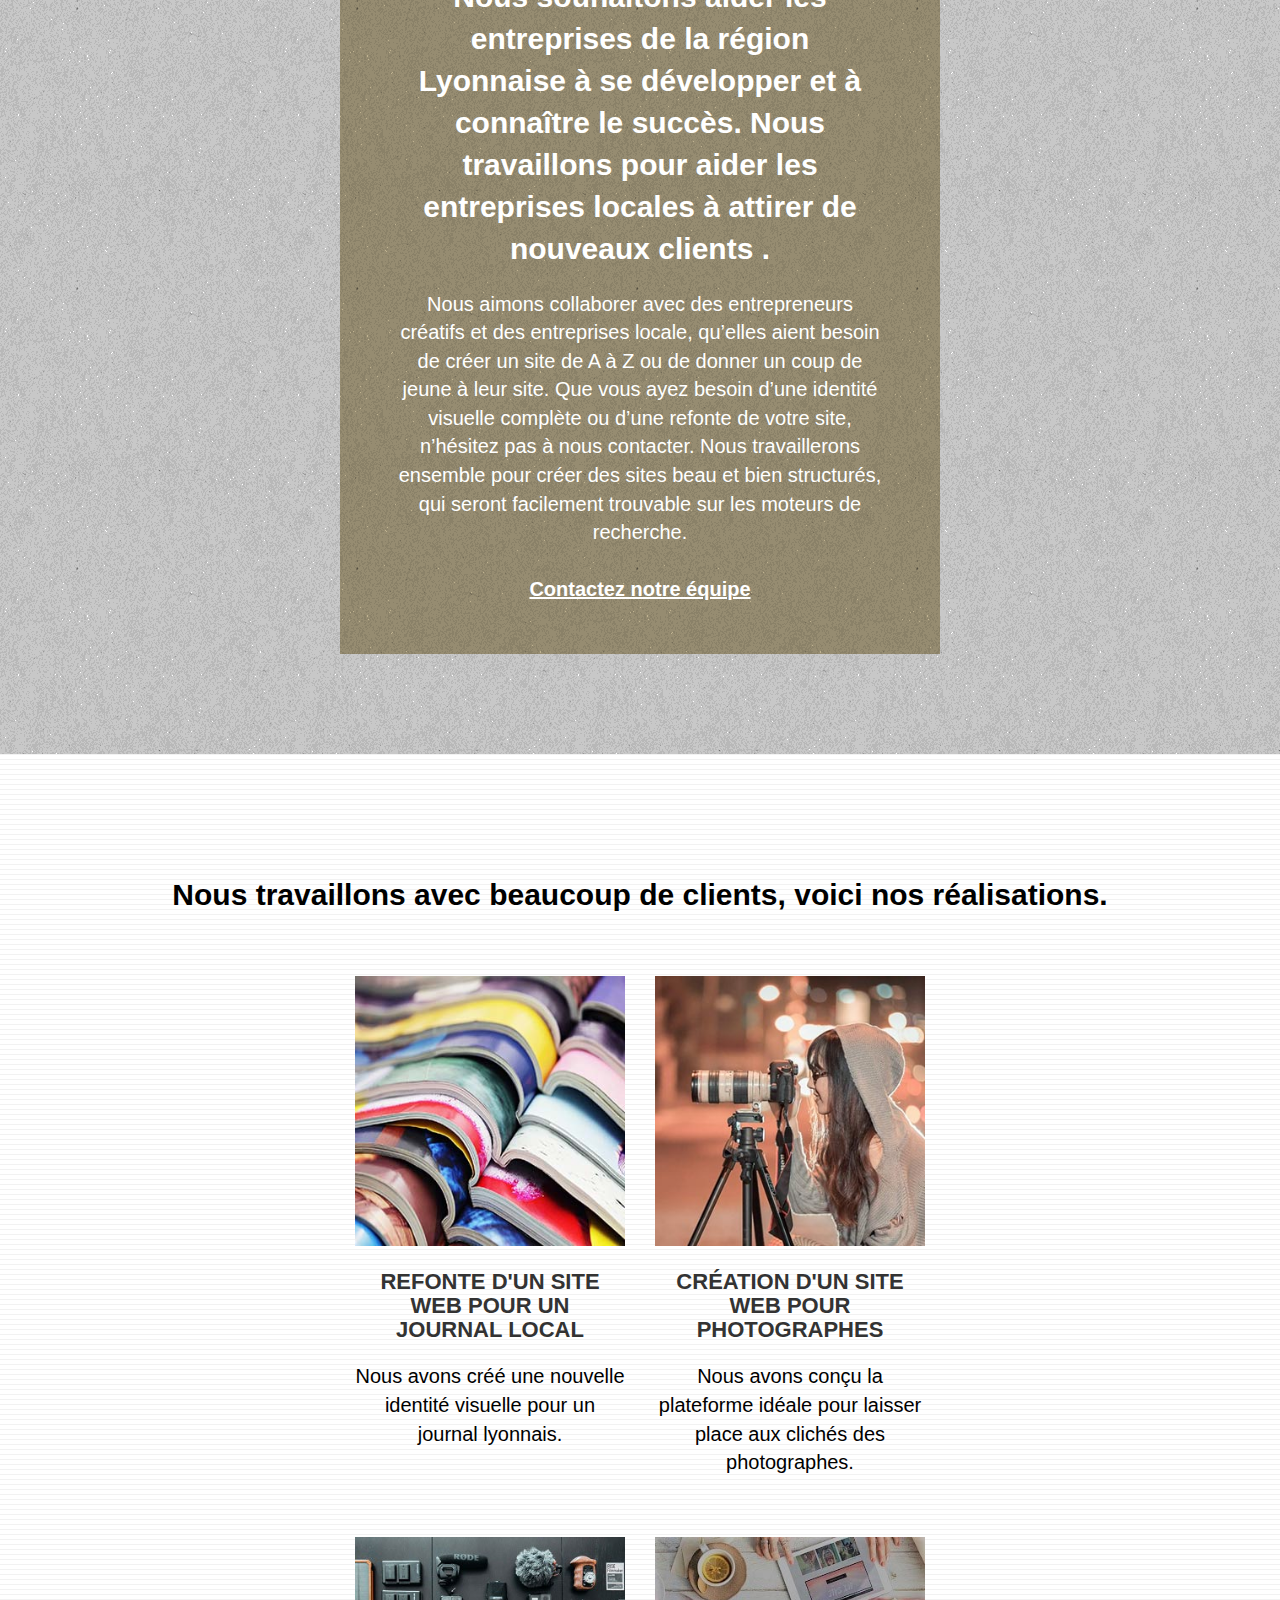
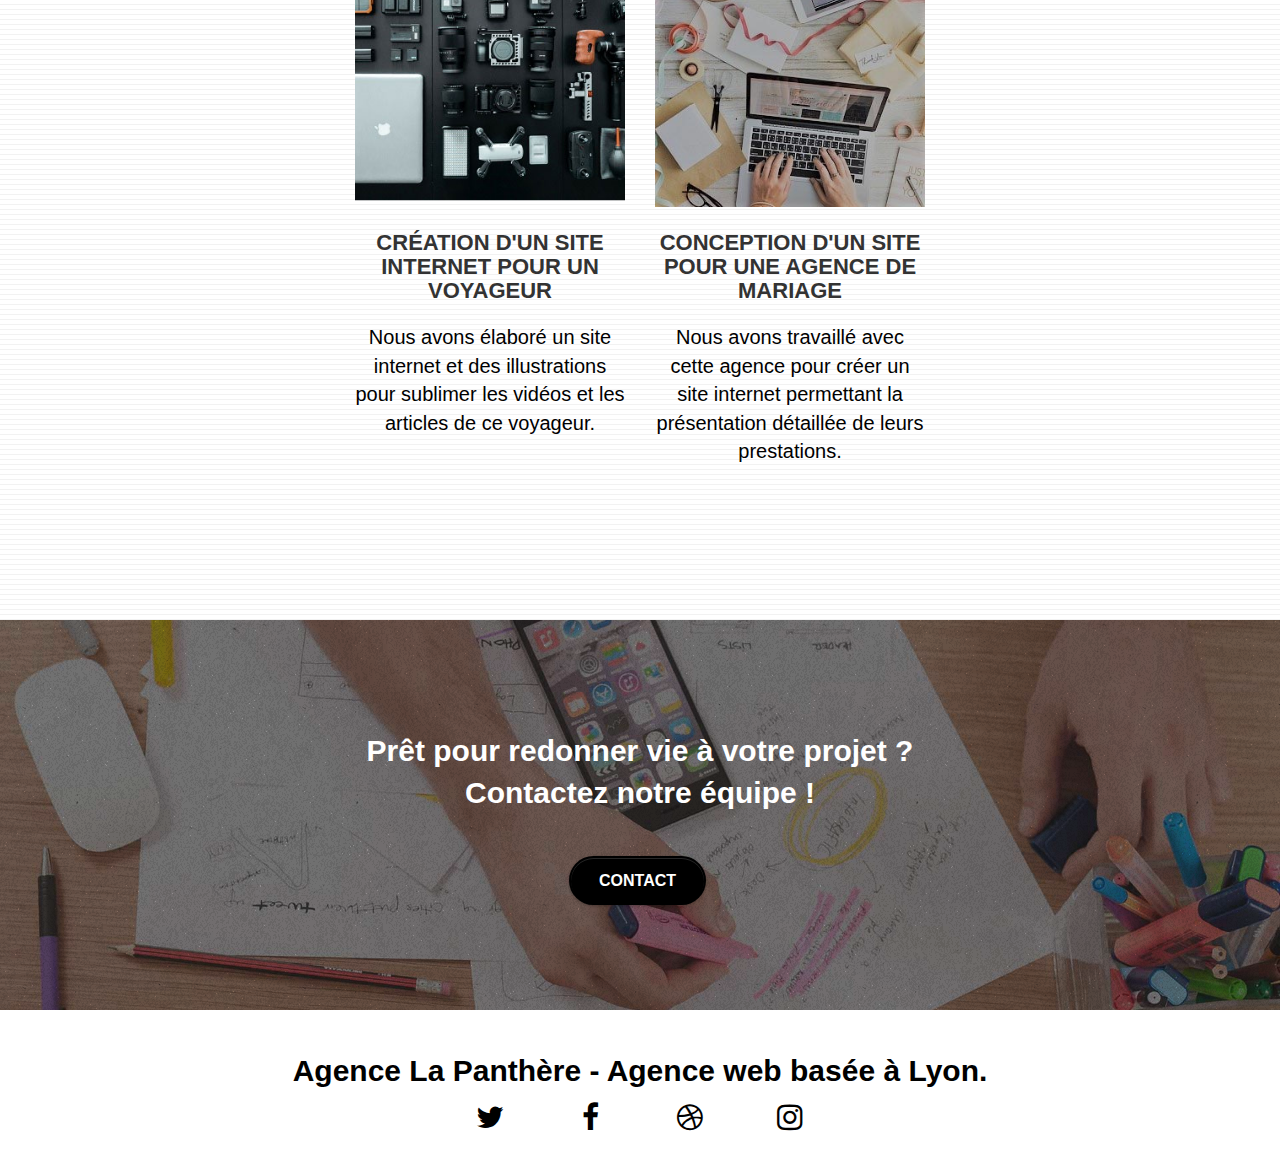
==== commit 6ec92773: "Code validated and styles finalised." ====
--- a/index.html
+++ b/index.html
@@ -2,17 +2,16 @@
 <html lang="fr">
 <head>
     <meta charset="utf-8">
-    <meta name="keywords" content="seo, google, site web, site internet, agence design paris, agence design, agence design,agence design,agence design,agence design,agence design,agence design,agence design,agence design">
     <meta name="description" content="Si vous cherchez un UX designer pour la création d'un site web, ou un webdesigner pour améliorer le référencement de votre site, l'agence de web design La Panthère est à votre service.">
     <meta name="viewport" content="width=device-width, initial-scale=1.0, viewport-fit=cover">
     <link rel="shortcut icon" type="image/png" href="favicon.jpg">
     
 	<link rel="stylesheet" type="text/css" href="https://cdnjs.cloudflare.com/ajax/libs/twitter-bootstrap/3.3.5/css/bootstrap.min.css">
-	<link rel="stylesheet" type="text/css" href="style-min.css">
-	<link rel="stylesheet" type="text/css" href="./css-min/font-awesome-essentials-min.css">
-	<link rel="stylesheet" type="text/css" href="./css-min/et-line-essentials-min.css">
-    
-	<script src="./js-min/jquery-2.1.0-min.js"></script>
+	<link rel="stylesheet" type="text/css" href="style.min.css">
+	<link rel="stylesheet" type="text/css" href="./css-min/font-awesome-essentials.min.css">
+	<link rel="stylesheet" type="text/css" href="./css-min/et-line-essentials.min.css">
+    
+	<script src="./js-min/jquery-2.1.0.min.js"></script>
 	<script src="https://cdnjs.cloudflare.com/ajax/libs/twitter-bootstrap/3.3.5/js/bootstrap.min.js"></script>
 	
     <title>Agence de web design La Panthère - Lyon</title>
@@ -44,8 +43,6 @@
 						<a href="index.html">Accueil</a>
 					</li>
 					<li>
-					</li>
-					<li>
 						<a href="contact.html">Contact</a>
 					</li>
 				</ul>
@@ -62,7 +59,7 @@
 			<div class="col-sm-12">
 				<img src="img/logo.png" class="center-block image-resize-mode" width="100" alt="Agence La Panthère, agence web paris, création logo paris" />
 				<h1 id="page-title" class="text-center tc-white ">
-					Agence La Panthère
+					Agence de web design La Panthère - Lyon
 				</h1>
 				<div class="text-center">
 					<a href="contact.html" class="btn btn-lg btn-clean btn-rd cta-hero btn-atomic-tangerine" id="cta-hero">Contact</a>
@@ -90,7 +87,7 @@
 					Web design
 				</h3>
 				<p class="text-center ">
-					Que vous ayez un site web qui a besoin d&rsquo;un rafraîchissement ou que vous partiez de zéro, laissez-nous vous réaliser un design dont vous serez fier.
+					Que vous ayez un site web qui a besoin d'un rafraîchissement ou que vous partiez de zéro, laissez-nous vous réaliser un design dont vous serez fier.
 				</p>
 			</div>
 			<div class="col-sm-4">
@@ -120,7 +117,7 @@
 			<div class="col-xs-12 col-md-8 col-md-offset-2 text-center">
 				<blockquote>"L'agence La Panthère est une excellente agence web ! Les web designers ont réussi à capturer l'essence de notre entreprise et à l'intégrer à notre site. Cela nous a aidé à doubler nos ventes en ligne et à Lyon."<br>
 					- Maxime Guibard, PDG de À vos fourchettes
-					</blockquote>
+				</blockquote>
 			</div>
 		</div>
 	</div>
@@ -241,17 +238,6 @@
 						</div>
 					</div>
 				</div>
-				<div class="row">
-					<div class="col-sm-4">
-						Partenaires
-							<ul>
-								<li><a href="voiture.com">voiture.com</a></li>
-								<li><a href="pizza.com">pizza.com</a></li>
-								<li><a href="matoiture.com">matoiture.com</a></li>
-							</ul>		
-					</div>
-					
-				</div>
 			</div>
 		</div>
 	</div>
@@ -261,9 +247,9 @@
 </div>
 <!-- Principal conteneur END -->
     
-<script src="./js-min/blocs-min.js" defer></script>
-	<script src="./js-min/jquery.touchSwipe-min.js" defer></script>
-	<script src="./js-min/gmaps-min.js" defer></script>
+<script src="./js-min/blocs.min.js"></script>
+<script src="./js-min/jquery.touchSwipe.min.js"></script>
+<script src="./js-min/gmaps.min.js"></script>
 
 </body>
 </html>
--- a/style.min.css
+++ b/style.min.css
@@ -0,0 +1,13 @@
+body{margin:0;padding:0;background:#fff;overflow-x:hidden;-webkit-font-smoothing:antialiased;-moz-osx-font-smoothing:grayscale}a,button{transition:all .3s ease-in-out;outline:none!important}a:hover{text-decoration:none;cursor:pointer}blockquote{font-size:20px!important;color:#000}#bloc-5-title{position:relative}#footer-title{color:#000}#page-loading-blocs-notifaction{position:fixed;top:0;bottom:0;width:100%;z-index:100000;background:#fff url("img/pageload-spinner.gif") no-repeat center center}.bloc{width:100%;clear:both;background:50% 50% no-repeat;padding:0 50px;-webkit-background-size:cover;-moz-background-size:cover;-o-background-size:cover;background-size:cover;position:relative}.bloc .container{padding-left:0;padding-right:0}.bloc-lg{padding:100px 50px}.bloc-md{padding:50px}.bloc-sm{padding:20px 50px}.bg-center,.bg-l-edge,.bg-r-edge,.bg-t-edge,.bg-b-edge,.bg-tl-edge,.bg-bl-edge,.bg-tr-edge,.bg-br-edge,.bg-repeat{-webkit-background-size:auto!important;-moz-background-size:auto!important;-o-background-size:auto!important;background-size:auto!important}
+.bg-repeat{background:repeat}.bg-t-edge{background:top no-repeat}.bloc-bg-texture:before{content:"";background-size:2px 2px;position:absolute;top:0;bottom:0;left:0;right:0}.texture-paper:before{background:url("img/texture-paper.png");background-size:280px 280px}.b-parallax{background-attachment:fixed}.d-bloc{color:#000}.d-bloc button:hover{color:rgba(255,255,255,.9)}.d-bloc .icon-round,.d-bloc .icon-square,.d-bloc .icon-rounded,.d-bloc .icon-semi-rounded-a,.d-bloc .icon-semi-rounded-b{border-color:rgba(255,255,255,.9)}.d-bloc .divider-h span{border-color:rgba(255,255,255,.2)}.d-bloc .a-btn,.d-bloc .navbar a,.d-bloc .navbar-brand,.d-bloc a .icon-sm,.d-bloc a .icon-md,.d-bloc a .icon-lg,.d-bloc a .icon-xl,.d-bloc h1 a,.d-bloc h2 a,.d-bloc h3 a,.d-bloc h4 a,.d-bloc h5 a,.d-bloc h6 a,.d-bloc p a{color:#000}.d-bloc .a-btn:hover,.d-bloc .navbar a:hover,.d-bloc .navbar-brand:hover,.d-bloc a:hover .icon-sm,.d-bloc a:hover .icon-md,.d-bloc a:hover .icon-lg,.d-bloc a:hover .icon-xl,.d-bloc h1 a:hover,.d-bloc h2 a:hover,.d-bloc h3 a:hover,.d-bloc h4 a:hover,.d-bloc h5 a:hover,.d-bloc h6 a:hover,.d-bloc p a:hover{color:red}
+.d-bloc .navbar-toggle .icon-bar{background:red}.d-bloc .btn-wire,.d-bloc .btn-wire:hover{color:red;border-color:rgba(255,255,255,1)}.d-bloc .panel{color:rgba(0,0,0,.5)}.d-bloc .panel button:hover{color:rgba(0,0,0,.7)}.d-bloc .panel icon{border-color:rgba(0,0,0,.7)}.d-bloc .panel .divider-h span{border-color:rgba(0,0,0,.1)}.d-bloc .panel .a-btn{color:rgba(0,0,0,.6)}.d-bloc .panel .a-btn:hover{color:rgba(0,0,0,1)}.d-bloc .panel .btn-wire,.d-bloc .panel .btn-wire:hover{color:rgba(0,0,0,.7);border-color:rgba(0,0,0,.3)}.d-bloc .panel,.l-bloc{color:#000}.d-bloc .panel button:hover,.l-bloc button:hover{color:rgba(0,0,0,.7)}.l-bloc .icon-round,.l-bloc .icon-square,.l-bloc .icon-rounded,.l-bloc .icon-semi-rounded-a,.l-bloc .icon-semi-rounded-b{border-color:rgba(0,0,0,.7)}.d-bloc .panel .divider-h span,.l-bloc .divider-h span{border-color:rgba(0,0,0,.1)}.d-bloc .panel .a-btn,.l-bloc .a-btn,.l-bloc .navbar a,.l-bloc .navbar-brand,.l-bloc a .icon-sm,.l-bloc a .icon-md,.l-bloc a .icon-lg,.l-bloc a .icon-xl,.l-bloc h1 a,.l-bloc h2 a,.l-bloc h3 a,.l-bloc h4 a,.l-bloc h5 a,.l-bloc h6 a,.l-bloc p a{color:rgba(0,0,0,.6)}
+.d-bloc .panel .a-btn:hover,.l-bloc .a-btn:hover,.l-bloc .navbar a:hover,.l-bloc .navbar-brand:hover,.l-bloc a:hover .icon-sm,.l-bloc a:hover .icon-md,.l-bloc a:hover .icon-lg,.l-bloc a:hover .icon-xl,.l-bloc h1 a:hover,.l-bloc h2 a:hover,.l-bloc h3 a:hover,.l-bloc h4 a:hover,.l-bloc h5 a:hover,.l-bloc h6 a:hover,.l-bloc p a:hover{color:rgba(0,0,0,1)}.l-bloc .navbar-toggle .icon-bar{color:rgba(0,0,0,.6)}.d-bloc .panel .btn-wire,.d-bloc .panel .btn-wire:hover,.l-bloc .btn-wire,.l-bloc .btn-wire:hover{color:rgba(0,0,0,.7);border-color:rgba(0,0,0,.3)}.voffset{margin-top:30px}.voffset-lg{margin-top:80px}.row-no-gutters{margin-right:0;margin-left:0}.row.row-no-gutters>[class^=col-],.row.row-no-gutters>[class*=" col-"]{padding-right:0;padding-left:0}.navbar{margin-bottom:0;z-index:1}.navbar-brand{height:auto;padding:3px 15px;font-size:25px;font-weight:400;font-weight:600;line-height:44px}.navbar-brand img{max-height:200px;margin:0 5px 0 0;display:inline}.navbar-brand img[src$=svg]{min-width:100px}
+.nav-center .navbar-brand img{margin:0}.navbar .nav{padding-top:2px;margin-right:-16px;float:right;z-index:1}.nav>li{float:left;margin-top:4px;font-size:16px}.navbar-nav .open .dropdown-menu>li>a{text-align:inherit}.nav>li a:hover,.nav>li a:focus{background:0 0}.navbar-toggle{margin:10px 10px 0 0;border:0}.navbar-toggle:hover{background:transparent!important}.navbar-toggle .icon-bar{background-color:rgba(0,0,0,.5);width:26px}.nav-invert .navbar .nav{float:left}.nav-invert .navbar-header,.nav-invert .navbar-brand{float:right;position:relative;z-index:2}@media (min-width:768px){.site-navigation{position:absolute;top:50%;right:20px;transform:translate(0,-50%);-webkit-transform:translateY(-50%)}.nav>li .dropdown-menu a,.nav>li .dropdown-menu a:hover{color:#484848}.nav-invert .site-navigation{left:0;right:0}.nav-center{text-align:center}.nav-center .navbar-header{width:100%}.nav-center .navbar-header,.nav-center .navbar-brand,.nav-center .nav>li{float:none;display:inline-block}.nav-center .site-navigation{position:relative;width:100%;right:0;margin-right:0;margin-top:20px}
+.nav-center.mini-nav .navbar-toggle{float:none;margin:10px auto 0}}.nav>li>.dropdown a{background:none!important;display:block;padding:14px 15px}nav .caret{margin:0 5px}.dropdown-menu .dropdown-menu{top:-8px;left:100%}.dropdown-menu .dropmenu-flow-right{top:100%;left:0;margin-left:-1px;border-top-left-radius:0;border-top-right-radius:0}.dropdown-menu .dropdown span{border:4px solid #000;border-top-color:transparent;border-right-color:transparent;border-bottom-color:transparent;margin:6px -5px 0 0!important;float:right}.mg-md{margin-top:10px;margin-bottom:20px}.mg-lg{margin-top:10px;margin-bottom:40px}.btn{margin:0 5px 5px 0}.btn.pull-right{margin:0 0 5px 5px}.btn-d,.btn-d:hover,.btn-d:focus{color:#fff;background:rgba(0,0,0,.3)}button{outline:none!important}.btn-rd{border-radius:40px}.btn-clean{border:1px solid rgba(0,0,0,.08);border-bottom-color:rgba(0,0,0,.1);text-shadow:0 1px 0 rgba(0,0,1,.1);box-shadow:0 1px 3px rgba(0,0,1,.25),inset 0 1px 0 0 rgba(255,255,255,.15)}.icon-md{font-size:30px!important}
+.icon-lg{font-size:60px!important}.sm-shadow{text-shadow:0 1px 2px rgba(0,0,0,.3)}.panel-sq,.panel-sq .panel-heading,.panel-sq .panel-footer{border-radius:0}.panel-rd{border-radius:30px}.panel-rd .panel-heading{border-radius:29px 29px 0 0}.panel-rd .panel-footer{border-radius:0 0 29px 29px}.form-control{border-color:rgba(0,0,0,.1);box-shadow:none}.scrollToTop{width:40px;height:40px;position:fixed;bottom:20px;right:20px;z-index:500;transition:all .3s ease-in-out}.scrollToTop span{margin-top:6px}.showScrollTop{font-size:14px;opacity:1}a[data-lightbox]{position:relative;display:block;text-align:center}a[data-lightbox]:hover:before{content:"+";font-family:"HelveticaNeue-Light","Helvetica Neue Light","Helvetica Neue",Helvetica,Arial;font-size:32px;width:50px;height:50px;margin-left:-25px;border-radius:50%;background:rgba(0,0,0,.6);color:#fff;font-weight:100;z-index:1;position:absolute;top:50%;transform:translateY(-50%);-webkit-transform:translateY(-50%)}a[data-lightbox]:hover img{opacity:.6;-webkit-animation-fill-mode:none;animation-fill-mode:none}
+#lightbox-modal{display:flex;align-items:center}#lightbox-modal .modal-dialog{width:90%;max-width:900px;margin:0 auto 0}#lightbox-modal .modal-dialog img{max-height:90vh;margin:0 auto}.lightbox-caption{padding:20px;color:#fff;background:rgba(0,0,0,.5);position:absolute;left:15px;right:15px;bottom:5px}.close-lightbox{color:#fff;font-size:30px;position:absolute;top:20px;right:20px;z-index:20;background:rgba(0,0,0,.5);border:none;line-height:30px;padding:0 9px 5px;opacity:.3}.close-lightbox:hover,.next-lightbox:hover,.prev-lightbox:hover{opacity:1;color:#fff}.next-lightbox,.prev-lightbox{font-size:20px;color:rgba(255,255,255,.9);background:rgba(0,0,0,.5);transition:all .2s ease-in-out;position:absolute;top:45%;z-index:1;opacity:.4}.next-lightbox{padding:6px 8px 1px 13px;right:25px}.prev-lightbox{padding:6px 13px 1px 10px;left:25px}.snapshot-lb .modal-body{padding-bottom:45px}.snapshot-lb .lightbox-caption{padding:0;color:rgba(0,0,0,.5);background:0 0}h2,h3,h4,h5,h6,p,label,.btn,a{font-family:"helvetica";font-weight:400;color:black!important}
+.container{max-width:1000px}.hero-bloc-text-sub{font-size:36px}.statement-bloc-text{line-height:26px;font-style:italic;font-size:20px;text-align:center;font-weight:lighter;max-width:520px;margin:auto auto auto auto}p{font-size:20px}.tight-width-whitespace{max-width:600px;margin:auto auto auto auto}#page-title{font-size:40px!important;font-family:"Open Sans";font-weight:700!important}.cta-hero{margin-top:22px;color:#FFFFFF!important;text-transform:uppercase;padding:12px 28px;font-size:16px;font-weight:700}.social{max-width:400px;margin:auto auto auto auto}h2{font-size:30px;line-height:1.4em;font-weight:700}h3{font-size:22px;text-transform:uppercase;font-weight:700;color:#333333!important}.med-width-whitespace{max-width:800px;margin:auto auto auto auto;box-shadow:0px 0px 0px #000}h1{color:black!important}h4{color:#333333!important}.icons{margin-bottom:14px;margin-top:24px}.white{color:#FFFFFF!important}.portfolio-thumb{margin-bottom:24px}.portfolio-row{margin-bottom:44px;margin-top:50px}
+.avatar{box-shadow:0px 4px 9px rgba(0,0,0,.3)}.black-background{background-color:rgba(165,147,99,.7);padding:40px}.bold-link{font-weight:900;text-decoration:underline!important}.bgc-white{background-color:#fff}.bgc-dark-slate-blue{background-color:#364577}.bgc-atomic-tangerine{background-color:#fff}.tc-white{color:white!important}.btn-atomic-tangerine{background:#000;color:#FFFFFF!important;border:2px solid transparent}.btn-atomic-tangerine:hover{background:white!important;color:black!important;border:2px solid #000}.ltc-white{color:#FFFFFF!important}.ltc-white:hover{color:black!important}.ltc-atomic-tangerine{color:white!important}.ltc-atomic-tangerine:hover{color:white!important}.icon-dark-slate-blue{color:#364577!important;border-color:#364577!important}.bg-dots-bg{background-image:url("img/dots-bg.png")}.bg-lines-h2-bg{background-image:url("img/lines-h2-bg.png")}.bg-banniere{background-image:url("img/agence-la-panthere.jpg")}.bg-presentation{background-image:url("img/image-de-presentation.jpg")}@media (max-width:1024px){.bloc{padding-left:20px;padding-right:20px}
+.bloc.full-width-bloc,.bloc-tile-2.full-width-bloc .container,.bloc-tile-3.full-width-bloc .container,.bloc-tile-4.full-width-bloc .container{padding-left:0;padding-right:0}}@media (max-width:992px) and (min-width:768px){.navbar .nav{max-width:80%}.nav-center.navbar .nav{max-width:100%}}@media only screen and (min-width:768px) and (max-width:1024px) and (orientation:landscape){.b-parallax{background-attachment:scroll}}@media only screen and (min-width:1024px) and (max-width:1366px) and (-webkit-min-device-pixel-ratio:1.5){.b-parallax{background-attachment:scroll}}@media (max-width:991px){.container{width:100%}.b-parallax{background-attachment:scroll}.page-container,#hero-bloc{overflow-x:hidden;position:relative}.bloc-group,.bloc-group .bloc{display:block;width:100%}.bloc-fill-screen .fill-bloc-top-edge,.bloc-fill-screen .fill-bloc-bottom-edge{padding:0 20px}}@media (max-width:767px){.page-container{overflow-x:hidden;position:relative}h1,h2,h3,h4,h5,h6,p,#disqus_thread{padding-left:10px!important;padding-right:10px!important}
+.b-parallax{background-attachment:scroll}.navbar .nav{padding-top:0;border-top:1px solid rgba(0,0,0,.2);float:none!important}.navbar.row{margin-left:0;margin-right:0}.site-navigation{position:inherit;transform:none;-webkit-transform:none;-ms-transform:none}.nav>li{margin-top:0;border-bottom:1px solid rgba(0,0,0,.1);background:rgba(0,0,0,.05);text-align:left;padding-left:15px;width:100%}.nav>li:hover{background:rgba(0,0,0,.08)}.dropdown .dropdown a .caret{float:none;margin:5px 0 0 10px!important;border:4px solid #000;border-bottom-color:transparent;border-right-color:transparent;border-left-color:transparent}#hero-bloc .navbar .nav{background:rgba(0,0,0,.8)}#hero-bloc .navbar .nav a{color:rgba(255,255,255,.6)}.hero{padding:50px 0}.hero-nav{left:-1px;right:-1px}.navbar-collapse{padding:0;overflow-x:hidden;-webkit-box-shadow:none;box-shadow:none}.navbar-brand img{max-height:40px;width:auto}.nav-invert .navbar-header{float:none;width:100%}.nav-invert .navbar-toggle{float:left;margin-left:10px}
+.bloc{padding-left:0;padding-right:0}.bloc-xxl,.bloc-xl,.bloc-lg{padding:40px 0}.bloc-sm,.bloc-md{padding-left:0;padding-right:0}.bloc-tile-2 .container,.bloc-tile-3 .container,.bloc-tile-4 .container,.bloc-fill-screen .fill-bloc-top-edge,.bloc-fill-screen .fill-bloc-bottom-edge{padding-left:0;padding-right:0}.a-block{padding:0 10px}#scroll-to-top{background:red;color:red;position:relative}.voffset{margin-top:5px}.voffset-md{margin-top:20px}.voffset-lg{margin-top:30px}form{padding:5px}.close-lightbox{display:inline-block}.blocsapp-device-iphone5{background-size:216px 425px;padding-top:60px;width:216px;height:425px}.blocsapp-device-iphone5 img{width:180px;height:320px}}@media (max-width:400px){.bloc{padding-left:0;padding-right:0}}@media (max-width:767px){.bloc-mob-center-text{text-align:center}}